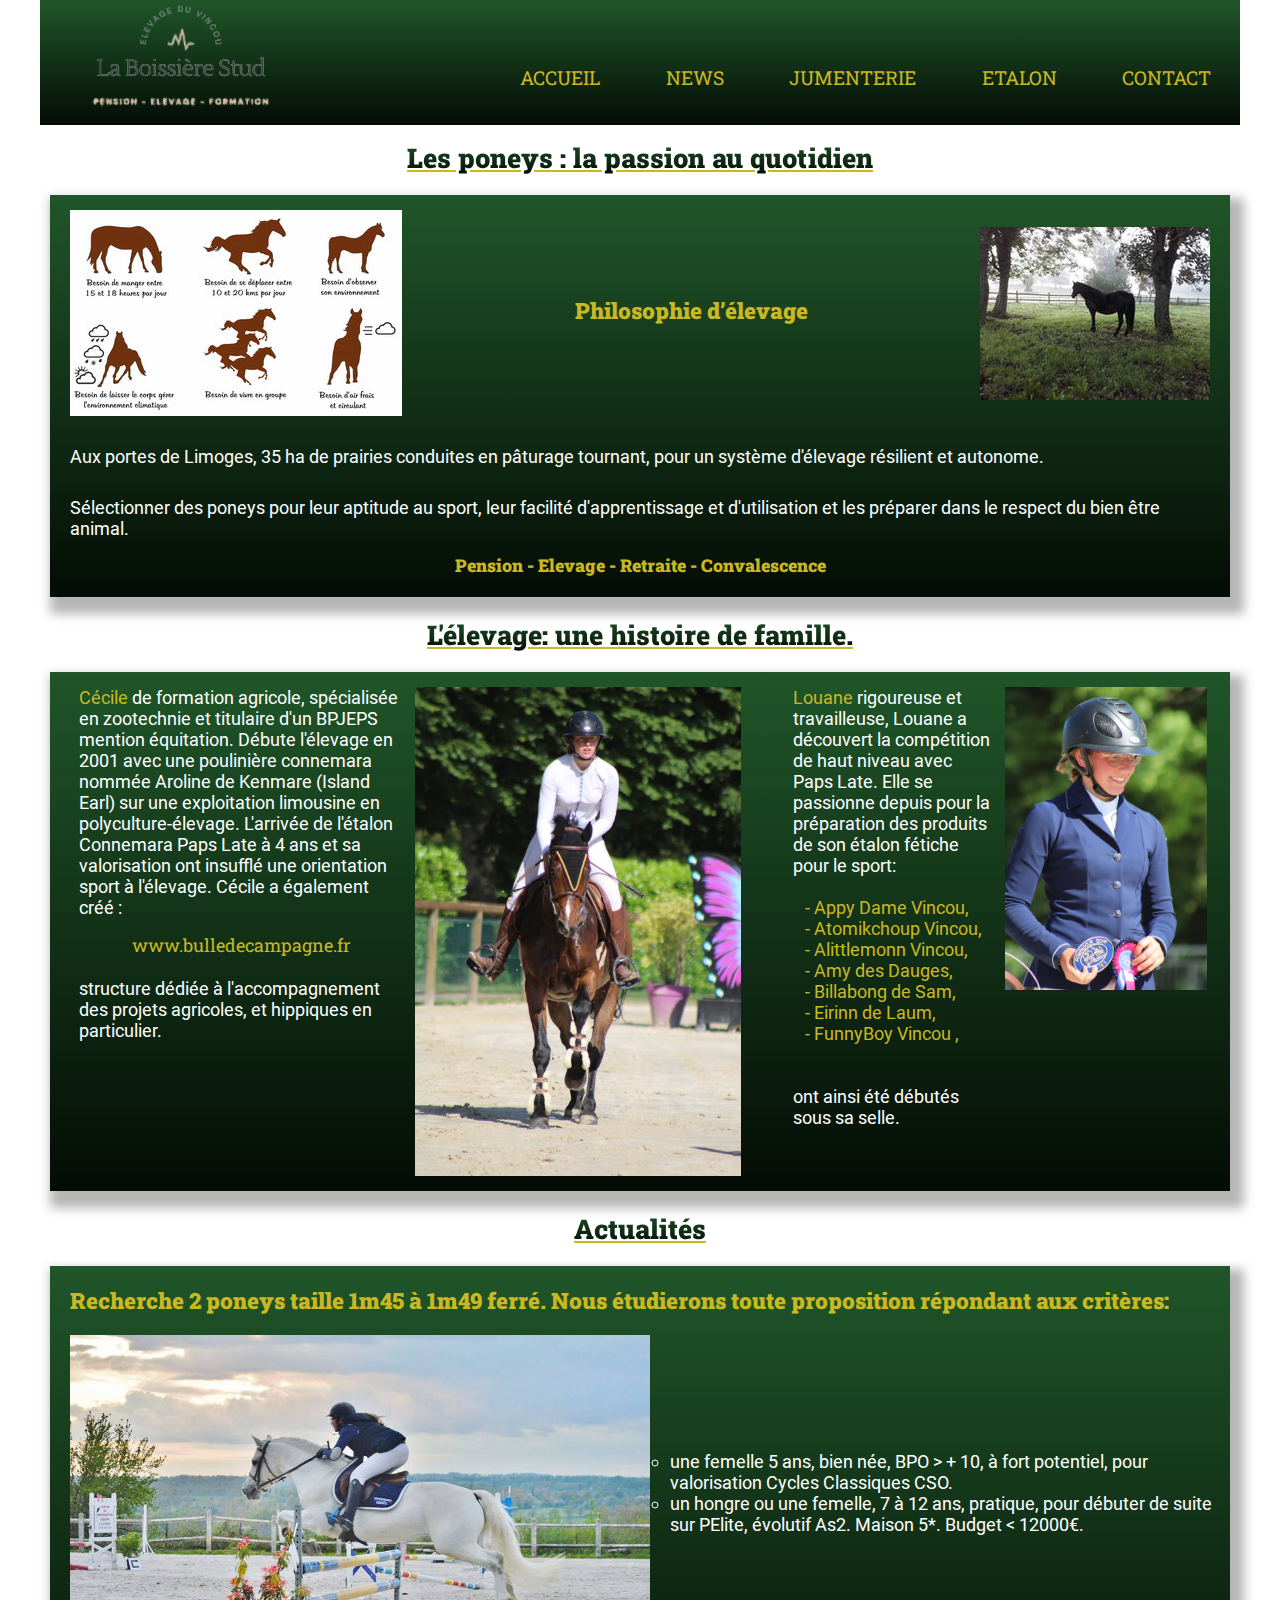
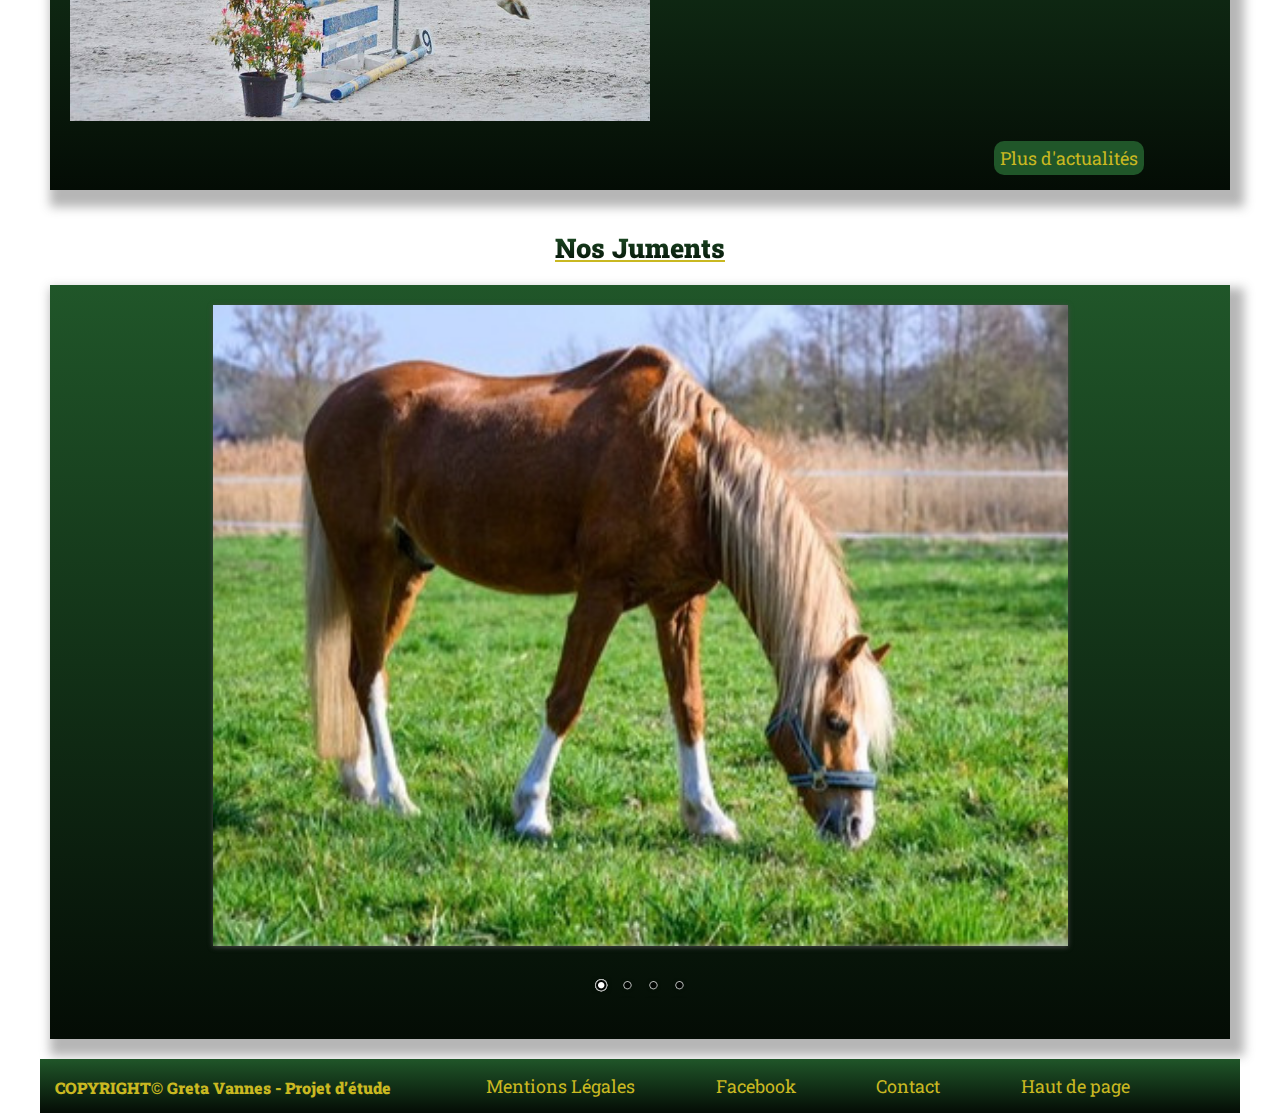
==== index.html @ 57d4425b "Creation" ====
<!DOCTYPE html>
<html lang="fr">

<head>
    <meta charset="UTF-8">
    <meta name="viewport" content="width=device-width, initial-scale=1.0">
    <title>La Boissiére Stud</title>
    <link rel="stylesheet" href="https://cdnjs.cloudflare.com/ajax/libs/font-awesome/6.4.2/css/all.min.css"
        integrity="sha512-z3gLpd7yknf1YoNbCzqRKc4qyor8gaKU1qmn+CShxbuBusANI9QpRohGBreCFkKxLhei6S9CQXFEbbKuqLg0DA=="
        crossorigin="anonymous" referrerpolicy="no-referrer" />
    <link rel="stylesheet" href="themes/default/default.css" type="text/css" media="screen" />
    <link rel="stylesheet" href="nivo-slider.css">
    <link rel="stylesheet" href="style.css">
</head>

<body>
    <header id="bandeau" class="container">
        <a href="index.html"><img id="logo" src="images/Logo_1-removebg-preview.png" alt="www.laboissierestud.com"></a>
        <nav id="menuPrincipal" role="navigation">
            <div id="burger">
                <i class="fa-solid fa-bars"></i>
            </div>
            <ul>
                <li><a href="index.html">Accueil</a></li>
                <li><a href="news.html">News</a></li>
                <li><a href="jumenterie.html">Jumenterie</a></li>
                <li><a href="etalon.html">Etalon</a></li>
                <li><a href="contact.html">Contact</a></li>
            </ul>
        </nav>
    </header>
    <main id="contenu" class="container">
        <h2 class="titres">Les poneys : la passion au quotidien </h2>
        <section id="philosophie">
            <figure class="picto">
                <div class="images">
                    <img class="premier" src="images/picto_chevaux.jpg" alt="www.laboissierestud.com">
                    <h3>Philosophie d’élevage</h3>
                    <img class="second" src="images/cheval_arbre.jpg" alt="www.laboissierestud.com">
                </div>
                <div class="texte">
                    <p>
                        Aux portes de Limoges, 35 ha de prairies
                        conduites en pâturage tournant,
                        pour un système d'élevage résilient
                        et autonome.
                    </p>
                    <p>
                        Sélectionner des poneys pour leur aptitude
                        au sport, leur facilité d'apprentissage et
                        d'utilisation et les
                        préparer dans le respect
                        du bien être animal.
                    </p>
                </div>
                <h4>Pension - Elevage - Retraite - Convalescence</h4>
            </figure>
        </section>
        <h2>L'élevage: une histoire de famille.</h2>
        <section id="famille">

            <figure class="cecile">
                <div class="texteCecile">
                    <p>
                        <span class="prenom">Cécile</span> de formation agricole, spécialisée
                        en zootechnie et titulaire d'un BPJEPS
                        mention équitation. Débute l'élevage en 2001
                        avec une poulinière connemara nommée
                        Aroline de Kenmare (Island Earl) sur une
                        exploitation limousine en polyculture-élevage.
                        L'arrivée de l'étalon Connemara Paps Late à 4 ans
                        et sa valorisation ont insufflé une orientation
                        sport à l'élevage. Cécile a également créé :<br>

                        <a href="www.bulledecampagne.fr">www.bulledecampagne.fr </a><br>

                        structure dédiée à l'accompagnement des projets
                        agricoles, et hippiques en particulier.
                    </p>
                </div>
                <img class="photoCecile" src="images/cécile.jpg" alt="www.laboissierestud.com">
            </figure>
            <figure class="louanne">
                <div class="texteLouanne">

                    <p>
                        <span class="prenom">Louane</span> rigoureuse et travailleuse, Louane a
                        découvert la compétition de haut niveau
                        avec Paps Late. Elle se passionne depuis pour
                        la préparation des produits de son étalon fétiche
                        pour le sport:<br>
                        <br>
                        <span class="listeLouanne">
                            - Appy Dame Vincou,<br>
                            - Atomikchoup Vincou,<br>
                            - Alittlemonn Vincou,<br>
                            - Amy des Dauges,<br>
                            - Billabong de Sam,<br>
                            - Eirinn de Laum,<br>
                            - FunnyBoy Vincou ,</span><br>
                        <br>
                        ont ainsi été débutés sous sa selle.
                    </p>
                </div>
                <img class="photoLouanne" src="images/louanne.jpg" alt="www.laboissierestud.com">
            </figure>
        </section>

        <h2>Actualités</h2>
        <section id="actu">
            <img class="photo1" src="images/saut_actu.jpg" alt="www.laboissierestud.com">
            <h3>Recherche 2 poneys taille 1m45 à 1m49 ferré. Nous étudierons toute proposition répondant aux critères:
            </h3>
            <div class="photoListe"><img class="photo2" src="images/saut_actu.jpg" alt="www.laboissierestud.com">
                <ul>
                    <li>une femelle 5 ans, bien née, BPO > + 10, à fort potentiel, pour valorisation Cycles Classiques
                        CSO.
                    </li>
                    <li>un hongre ou une femelle, 7 à 12 ans, pratique, pour débuter de suite sur PElite, évolutif As2.
                        Maison 5*. Budget < 12000€.</li>
                </ul>
            </div>
            <a href="news.html">Plus d'actualités</a>



        </section>
        <h2>Nos Juments</h2>


        <!-- Slider nivo slider  -->
        <div class="slider-wrapper theme-default">
            <div id="slider" class="nivoSlider container">
                <img src="images-slider/jument1.jpg" alt="" data-transition="fade" title="#htmlcaption1" />
                <img src="images-slider/jument2.jpg" alt="" data-transition="fade" title="#htmlcaption2" />
                <img class="photo3" src="images-slider/jument3.jpg" title="#htmlcaption3" data-transition="fade" />
                <img class="photo4" src="images-slider/jument4.jpg" alt="" title="#htmlcaption4"
                    data-transition="fade" />
            </div>
            <div id="htmlcaption1" class="nivo-html-caption">

                <h2></h2>
                <p></p>
            </div>
            <div id="htmlcaption2" class="nivo-html-caption">

                <h2></h2>

            </div>
            <div id="htmlcaption3" class="nivo-html-caption">

                <h2></h2>

            </div>
        </div>
    </main>

    <footer id="pied" class="container">
        <h3 class="copyright">COPYRIGHT&copy Greta Vannes - Projet d’étude</h3>
        <ul>
            <li> <a href="mentions.html">
                    Mentions&nbsp;Légales
                </a></li>
            <li> <a href="https://www.facebook.com/cecile.navelet/?locale=fr_FR" target="_blank">
                    Facebook
                </a></li>
            <li> <a href="contact.html">
                    Contact
                </a></li>
            <li> <a href="index.html">
                    Haut&nbsp;de&nbsp;page
                </a></li>
        </ul>
    </footer>
    <script type="text/javascript" src="scripts/jquery-1.9.0.min.js"></script>

    <script type="text/javascript" src="scripts/jquery.nivo.slider.js"></script>
    <script type="text/javascript">
        $(window).load(function () {
            $('#slider').nivoSlider();
        });
        $("#menuPrincipal #burger i").click(function () {
            $("#menuPrincipal ul").addClass("on").slideToggle(1500);
        })
    </script>
</body>

</html>
---- themes/default/default.css ----
/*
Skin Name: Nivo Slider Default Theme
Skin URI: http://nivo.dev7studios.com
Description: The default skin for the Nivo Slider.
Version: 1.3
Author: Gilbert Pellegrom
Author URI: http://dev7studios.com
Supports Thumbs: true
*/

.theme-default .nivoSlider {
	position:relative;
	background:#fff url(loading.gif) no-repeat 50% 50%;
    margin-bottom:10px;
    -webkit-box-shadow: 0px 1px 5px 0px #4a4a4a;
    -moz-box-shadow: 0px 1px 5px 0px #4a4a4a;
    box-shadow: 0px 1px 5px 0px #4a4a4a;
}
.theme-default .nivoSlider img {
	position:absolute;
	top:0px;
	left:0px;
	display:none;
}
.theme-default .nivoSlider a {
	border:0;
	display:block;
}

.theme-default .nivo-controlNav {
	text-align: center;
	padding: 20px 0;
}
.theme-default .nivo-controlNav a {
	display:inline-block;
	width:22px;
	height:22px;
	background:url(bullets.png) no-repeat;
	text-indent:-9999px;
	border:0;
	margin: 0 2px;
}
.theme-default .nivo-controlNav a.active {
	background-position:0 -22px;
}

.theme-default .nivo-directionNav a {
	display:block;
	width:30px;
	height:30px;
	background:url(arrows.png) no-repeat;
	text-indent:-9999px;
	border:0;
	opacity: 0;
	-webkit-transition: all 200ms ease-in-out;
    -moz-transition: all 200ms ease-in-out;
    -o-transition: all 200ms ease-in-out;
    transition: all 200ms ease-in-out;
}
.theme-default:hover .nivo-directionNav a { opacity: 1; }
.theme-default a.nivo-nextNav {
	background-position:-30px 0;
	right:15px;
}
.theme-default a.nivo-prevNav {
	left:15px;
}

.theme-default .nivo-caption {
    font-family: Helvetica, Arial, sans-serif;
}
.theme-default .nivo-caption a {
    color:#fff;
    border-bottom:1px dotted #fff;
}
.theme-default .nivo-caption a:hover {
    color:#fff;
}

.theme-default .nivo-controlNav.nivo-thumbs-enabled {
	width: 100%;
}
.theme-default .nivo-controlNav.nivo-thumbs-enabled a {
	width: auto;
	height: auto;
	background: none;
	margin-bottom: 5px;
}
.theme-default .nivo-controlNav.nivo-thumbs-enabled img {
	display: block;
	width: 120px;
	height: auto;
}
---- style.css ----
/* ===================== Config générale */
:root {
    --doré: #C9B821;
    --vert: #205629;
}



/* roboto-regular - latin */
@font-face {
    font-display: swap;
    /* Check https://developer.mozilla.org/en-US/docs/Web/CSS/@font-face/font-display for other options. */
    font-family: 'Roboto';
    font-style: normal;
    font-weight: 400;
    src: url('fonts/roboto-v30-latin-regular.woff2') format('woff2');
    /* Chrome 36+, Opera 23+, Firefox 39+, Safari 12+, iOS 10+ */
}

/* roboto-900 - latin */
@font-face {
    font-display: swap;
    /* Check https://developer.mozilla.org/en-US/docs/Web/CSS/@font-face/font-display for other options. */
    font-family: 'Roboto';
    font-style: normal;
    font-weight: 900;
    src: url('fonts/roboto-v30-latin-900.woff2') format('woff2');
    /* Chrome 36+, Opera 23+, Firefox 39+, Safari 12+, iOS 10+ */
}

/* roboto-slab-regular - latin */
@font-face {
    font-display: swap;
    /* Check https://developer.mozilla.org/en-US/docs/Web/CSS/@font-face/font-display for other options. */
    font-family: 'Roboto Slab';
    font-style: normal;
    font-weight: 400;
    src: url('fonts/roboto-slab-v34-latin-regular.woff2') format('woff2');
    /* Chrome 36+, Opera 23+, Firefox 39+, Safari 12+, iOS 10+ */
}

/* roboto-slab-900 - latin */
@font-face {
    font-display: swap;
    /* Check https://developer.mozilla.org/en-US/docs/Web/CSS/@font-face/font-display for other options. */
    font-family: 'Roboto Slab';
    font-style: normal;
    font-weight: 900;
    src: url('fonts/roboto-slab-v34-latin-900.woff2') format('woff2');
    /* Chrome 36+, Opera 23+, Firefox 39+, Safari 12+, iOS 10+ */
}

* {
    margin: 0;
    padding: 0;
}

ul {
    list-style-type: none;
}

h1,
h2 {
    font-family: 'Roboto Slab';
    display: inline-block;

    background: linear-gradient(to bottom, #205629, #040C05);
    background-clip: text;
    -webkit-background-clip: text;
    -webkit-text-fill-color: transparent;
}

h2 {
    display: flex;
    background-color: white;
    text-decoration: underline var(--doré);
    justify-content: center;
    text-align: center;
    margin-top: 15px;
    margin-bottom: 15px;

}

h3 {
    font-family: 'Roboto Slab';
    color: var(--doré);
    font-size: 1.4rem;

}

h4 {
    font-family: 'Roboto Slab';
    color: var(--doré);
    font-size: 1.1rem;
}

a {
    font-family: 'Roboto Slab';
    text-decoration: none;
    color: var(--doré);
}

a:hover {
    border-bottom: solid 1px var(--doré);
}

body {
    font-family: 'Roboto';
    font-size: 18px;
}

.container {
    max-width: 1200px;
    /* si ecran >= a 1200 pixels !*/
    width: 100%;
    margin: 0 auto;
}
#contenu #wip {
    width: 100%;
}

/* ============================== Fin config générale */

/* ============================== Header */
#bandeau {
    display: flex;
    justify-content: space-between;
    background: linear-gradient(to bottom, #205629, #040C05);
}

#bandeau img {
    padding-left: 40px;
}

#menuPrincipal ul {
    display: flex;
    justify-content: space-between;
    text-transform: uppercase;
    font-size: 1.2rem;
    padding-bottom: 5px;
    display: none;
}

#bandeau #menuPrincipal ul.on {
    flex-direction: column;
    justify-content: flex-start;
}

#menuPrincipal {
    width: 60%;
}

#menuPrincipal #burger {
    display: flex;
    font-size: 3rem;
    color: var(--doré);
    justify-content: flex-end;
    padding-right: 10px;
    padding-top: 10px;

}


@media screen and (min-width:768px) {


    #menuPrincipal #burger {
        display: none;
    }

    #menuPrincipal ul {
        display: flex;
        /* flex-direction: row; */
        padding-top: 9%;
        padding-right: 4%;
    }

    #menuPrincipal #burger {
        display: none;
    }

    #menuPrincipal ul li a:hover {
        border-bottom: solid 1px var(--doré);
    }
}

/* ======================= fin header */

/*======================== Philosophie*/

#philosophie {

    margin: 20px 10px;
    background: linear-gradient(to bottom, #205629, #040C05);
    box-shadow: 7px 10px 10px 7px rgba(73, 73, 73, 0.4);

}

#philosophie .images {
    display: flex;
    flex-direction: column;
    align-items: center;
    flex-wrap: wrap;
    padding-top: 15px;
}

#philosophie .picto img {
    padding-bottom: 15px;
}





#philosophie p {
    padding: 15px 20px;
    color: white;
}

#philosophie h3 {
    padding-bottom: 20px;
}

#philosophie h4 {
    display: flex;
    justify-content: center;
    align-items: center;
    padding-bottom: 20px;
}



@media screen and (min-width:768px) {


    #philosophie .images {
        flex-wrap: nowrap;
        flex-direction: row;
        justify-content: space-between;
        padding-left: 20px;
        padding-right: 20px;
    }

}

/*======================== fin de Philosophie*/

/*========================= Famille*/
#famille {
    display: flex;
    flex-wrap: wrap;
    margin: 20px 10px;
    background: linear-gradient(to bottom, #205629, #040C05);
    box-shadow: 7px 10px 10px 7px rgba(73, 73, 73, 0.4);
}

#famille .cecile,
#famille .louanne {
    display: flex;
    flex-wrap: wrap;
    justify-content: center;
    align-items: start;
    padding: 15px 20px;
    color: white;

}

#famille .cecile a {
    display: flex;
    justify-content: center;
    padding-top: 15px;

}




#famille .prenom {
    color: var(--doré);
}

#famille .cecile .photoCecile {
    width: 35%;
    height: auto;
}

#famille .louanne .photoLouanne {
    width: 35%;
    height: auto;
}



#famille .louanne .texteLouanne,
#famille .cecile .texteCecile {

    padding-bottom: 15px;
    padding-right: 10px;
}

#famille .louanne .listeLouanne {
    color: var(--doré);
    display: flex;
    justify-content: center;
}


@media screen and (min-width:768px) {


    #famille .cecile,
    #famille .louanne {
        justify-content: center;
        padding: 15px 20px;
        color: white;

    }

    /* #famille .cecile p,
    #famille .louanne p {
        width: 45%;
    }  */

    #famille .cecile .photoCecile {
        width: 45%;
    }

    #famille .louanne .photoLouanne {
        width: 45%;
    }
}

@media screen and (min-width:1050px) {
    #famille {
        flex-wrap: nowrap;
        justify-content: space-between;
    }

    #famille .cecile,
    #famille .louanne {
        flex-wrap: nowrap;
    }

    #famille .texteCecile,
    .texteLouanne {
        width: 48%;
    }

    #famille .cecile .photoCecile {
        width: 48%;
        height: auto;

    }

    #famille .louanne .photoLouanne {
        width: 48%;
        height: auto;

    }
}

/*======================== fin de famille*/


/* ======================= Actualités */

#actu {
    display: flex;
    justify-content: center;
    flex-wrap: wrap;
    background: linear-gradient(to bottom, #205629, #040C05);
    margin: 20px 10px;
    box-shadow: 7px 10px 10px 7px rgba(73, 73, 73, 0.4);

}

#actu .photo2 {
    display: none;
}

#actu h3 {
    padding: 20px 20px;
}

#actu img {
    width: 50%;
    /* padding-top: 20px; */
}

#actu ul {
    color: white;
    padding-left: 20px;
    padding-bottom: 20px;
    list-style-type: circle;

}

#actu .texteActu {
    color: white;
    margin: 20px 15px;

}

#actu a {
    background-color: var(--vert);
    border-radius: 10px;
    padding: 5px 5px;
    margin-bottom: 15px;
}


#actu iframe {
    margin-top: 15px;
}


@media screen and (min-width:768px) {
    #actu {
        flex-direction: column;
        flex-wrap: nowrap;
        justify-content: space-between;
        margin-bottom: 40px;

    }

    #actu .photoListe {
        display: flex;
        flex-direction: row;
        justify-content: space-between;
        padding-left: 20px;
        padding-bottom: 20px;
    }

    #actu .photoListe ul {
        padding-top: 10%;
    }

    #actu .photo1 {
        display: none;
    }

    #actu .photo2 {
        display: block;
    }


    #actu .texteActu {
        display: flex;
        justify-content: space-between;


    }

    #actu .texteActu img {
        width: 48%;
        height: auto;
    }

    #actu .texteActu2 {
        width: 48%;
        margin-top: 18px;
    }

    #actu a {
        margin-left: 80%;
        text-align: center;
        width: 140px;
        background-color: var(--vert);
        border-radius: 10px;
        padding: 5px 5px;
        margin-bottom: 15px;
    }
}

/* ======================= fin Actualités */

/*======================== Slider*/
.slider-wrapper {
    background: linear-gradient(to bottom, #205629, #040C05);
    padding: 20px 20px;
    margin: 20px 10px;
    ;
    box-shadow: 7px 10px 10px 7px rgba(73, 73, 73, 0.4);
}

.nivo-caption {
    background: transparent;
    color: black;
    width: 40%;
    padding: 20px 20px;
    opacity: 1;
    -moz-opacity: 1;
    filter: alpha(opacity=8);
}

@media screen and (min-width:768px) {
    #slider {
        width: 75%;
    }
}

/*====================================== fin Slider */

/*====================================== footer */
#pied {
    display: flex;
    background: linear-gradient(to bottom, #205629, #040C05);
}

#pied .copyright {
    margin-left: 15px;
    display: none;
}

#pied ul {
    columns: 2;
    padding: 15px 15px;

}

#pied ul li {
    margin-left: 50%;


}

#pied ul li a:hover {
    border-bottom: solid 1px var(--doré);
}


@media screen and (min-width:768px) {
    #pied .copyright {
        display: block;
        font-size: 1rem;
        padding-top: 1.5%;

    }

    #pied ul {
        display: flex;


        columns: 0;
    }

    #pied ul li {
        margin-left: 20%;
    }


}

/* ========================= fin footer ================ */
/* ========================= contact =================== */

#formulaire {
    background: linear-gradient(to bottom, #205629, #040C05);
    margin-bottom: 20px;
}
#formulaire p input:focus,
#formulaire p textarea:focus{
    outline: none;
}

#formulaire #form{
    
    display: flex;
    flex-direction: column;
    align-items: center;
    padding:20px 0;

}

#formulaire #form p{
    
    border-radius: 20px;
    padding : 8px 12px;
    margin: 10px 0;
}
#formulaire #form p select{
    border: none;
    background: none;
    width: 100%;
    color: var(--doré);
    font-weight: 600;
}
#formulaire #form p textarea {
    background: none;
    border: none;
    color: white;
}
#formulaire #form p:nth-of-type(1){
    color: var(--doré);
}
#formulaire #form p:nth-of-type(1) input{
    margin:0 7px;
}
#formulaire #form p:nth-of-type(5){
    border: solid 1px var(--doré);
}

#formulaire #form p:nth-of-type(1),
#formulaire #form p:nth-of-type(2),
#formulaire #form p:nth-of-type(3),
#formulaire #form p:nth-of-type(6){
    border: none;
}

#formulaire #form p:nth-of-type(2) input,
#formulaire #form p:nth-of-type(3) input,
#formulaire #form p:nth-of-type(6) input{
    border: 1px solid var(--doré);
    border-radius: 20px;
    padding : 8px 12px;
    margin: 10px 0;
}

#formulaire #form p:nth-of-type(6) input{
    background-color: var(--doré);
    
}

#formulaire #form p:nth-of-type(6) input:hover{
    background-color: var(--vert);
}
/* ==================== fin formulaire =============== */
/* ==================== carte =============== */
#carte {
    background: linear-gradient(to bottom, #205629, #040C05);
    margin-bottom: 20px;
    display: flex;
    justify-content: space-between;
}
#carte p .doré{
    font-family: 'Roboto Slab';
    font-size: 1.5rem;
    color: var(--doré);
}
#carte p {
    text-align: center;
    margin-top: 5%;
    color: white;
    width: 48%;
    
}
#carte iframe{
    width: 48%;
    margin: 15px 15px 15px 0;
}
/* ==================== fin carte =============== */

/* ==================== Mentions ================ */

#mentions{
    background: linear-gradient(to bottom, #205629, #040C05);
    color:white;
    padding: 15px;
    text-align: justify;
    margin-bottom: 20px;
}



#mentions h4{
    margin-top: 20px;
    margin-bottom: 10px;

}

    

#mentions p:nth-of-type(1){
    
    text-align: center;
}
#mentions .upper{
    text-transform: uppercase;
}
/* ==================== fin Mentions ================ */
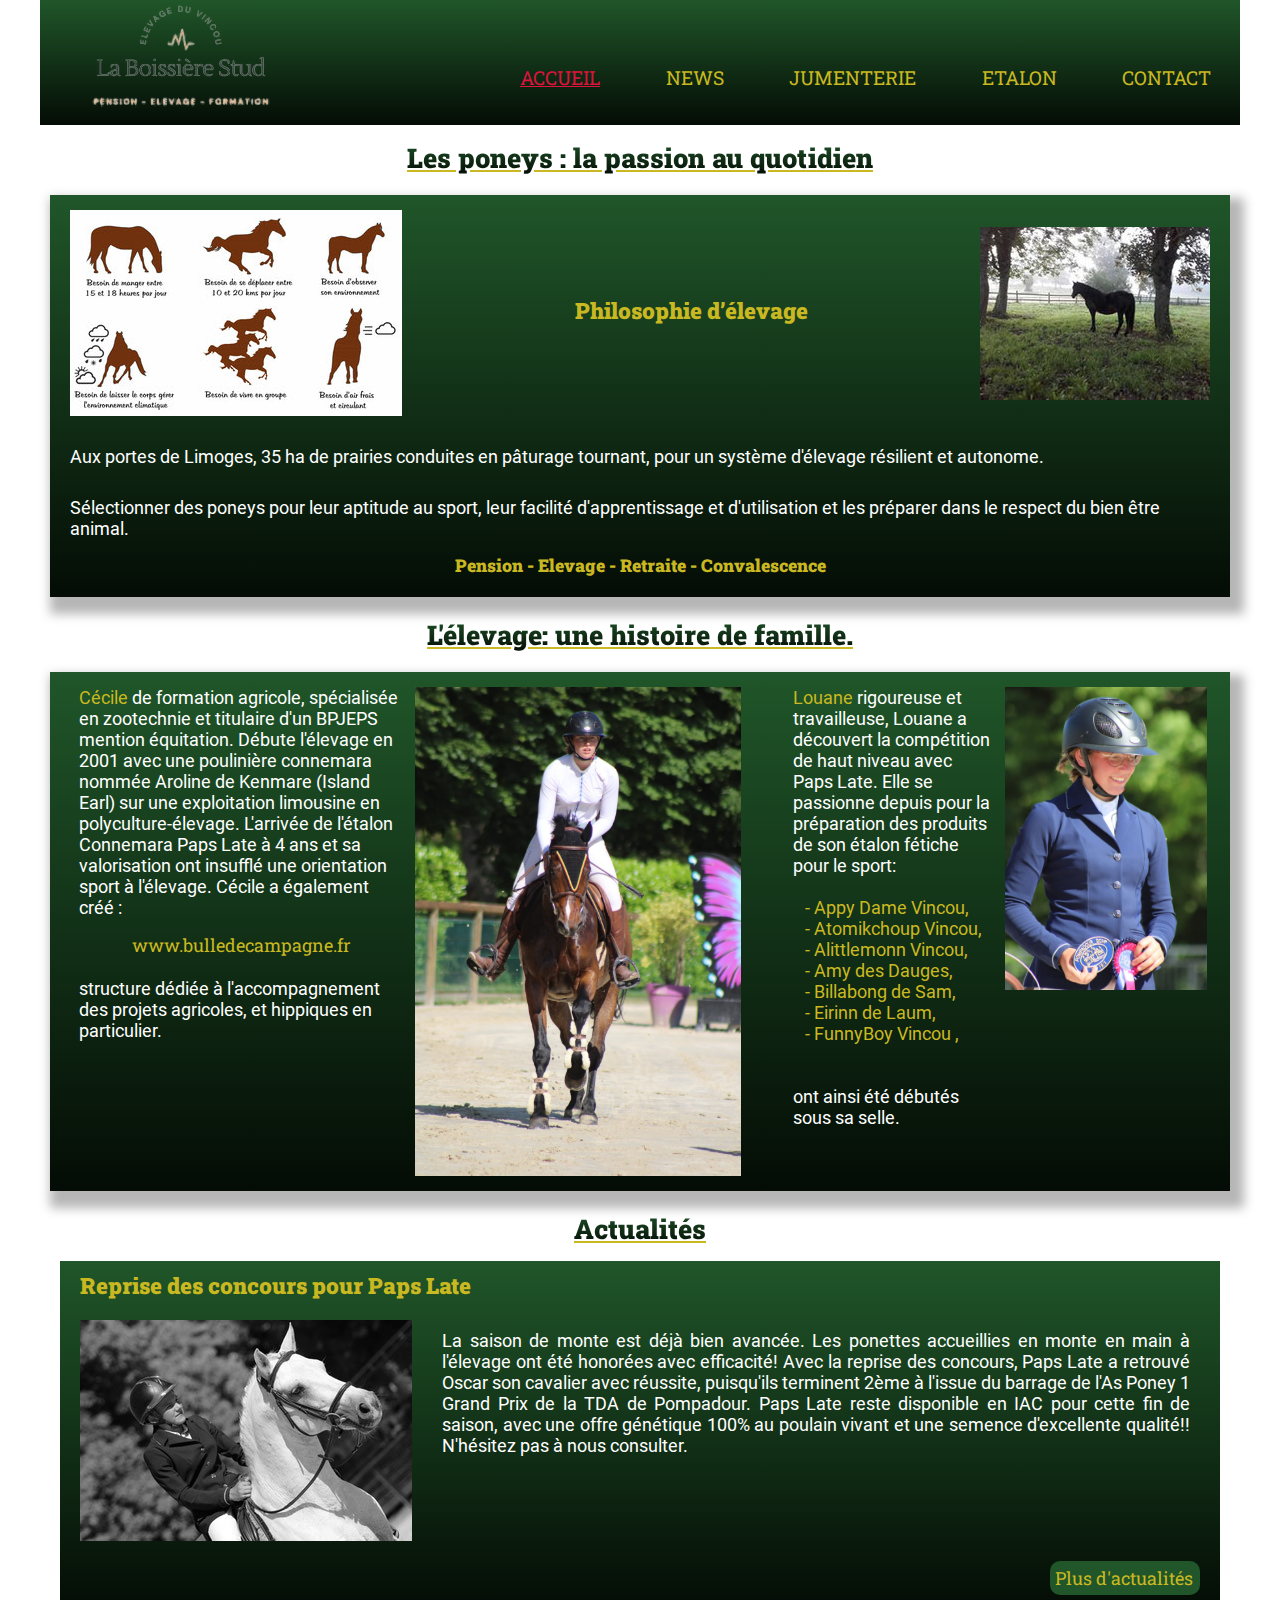
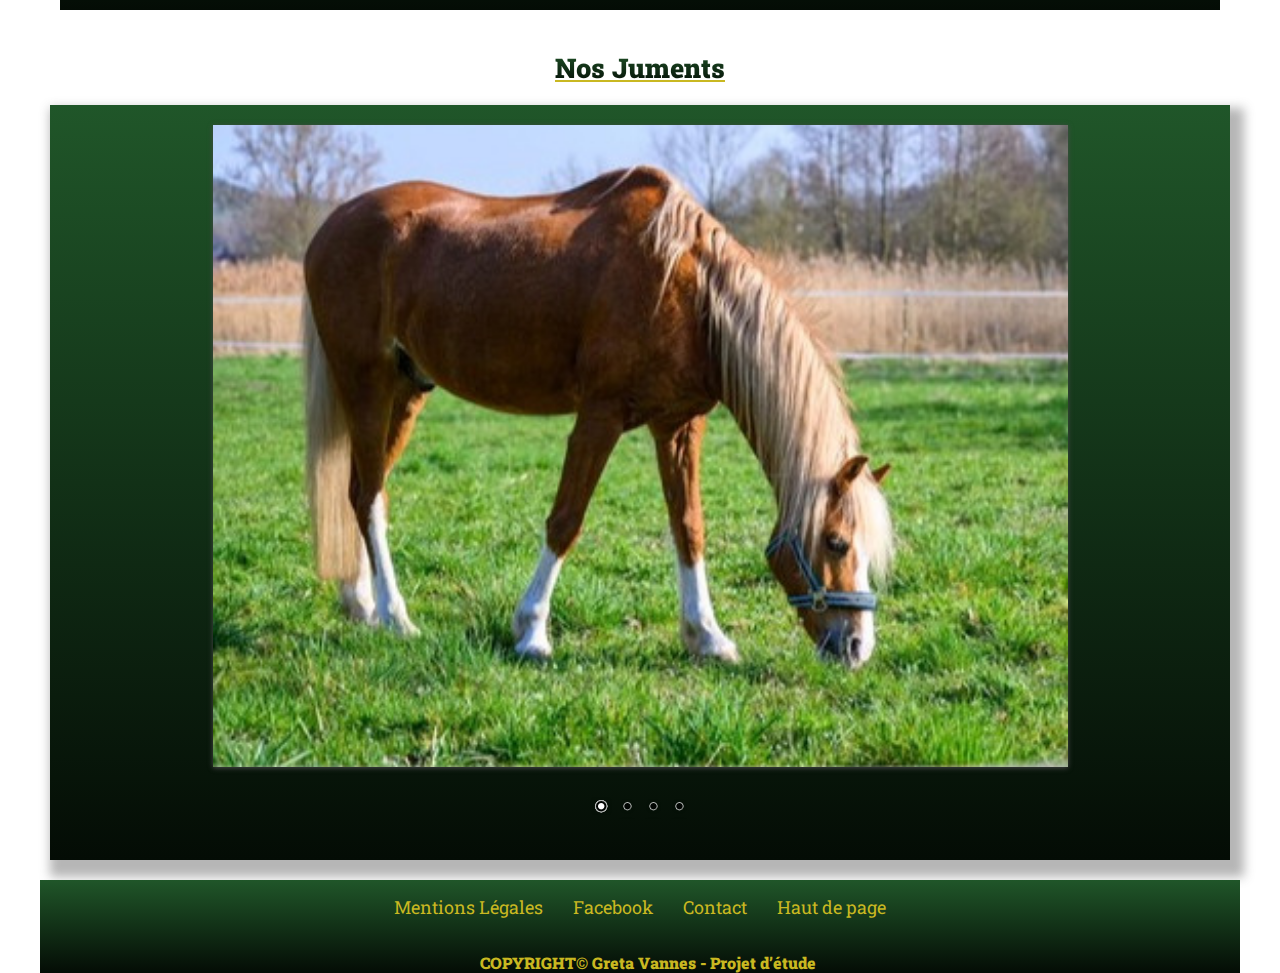
==== commit e60acf05: "quelquesMaj" ====
--- a/index.html
+++ b/index.html
@@ -10,6 +10,7 @@
         crossorigin="anonymous" referrerpolicy="no-referrer" />
     <link rel="stylesheet" href="themes/default/default.css" type="text/css" media="screen" />
     <link rel="stylesheet" href="nivo-slider.css">
+    <link rel="stylesheet" href="news.css">
     <link rel="stylesheet" href="style.css">
 </head>
 
@@ -21,15 +22,15 @@
                 <i class="fa-solid fa-bars"></i>
             </div>
             <ul>
-                <li><a href="index.html">Accueil</a></li>
-                <li><a href="news.html">News</a></li>
-                <li><a href="jumenterie.html">Jumenterie</a></li>
-                <li><a href="etalon.html">Etalon</a></li>
-                <li><a href="contact.html">Contact</a></li>
+                <li><a href="index.html" id="linkIndex">Accueil</a></li>
+                <li><a href="news.html" id="linkNews">News</a></li>
+                <li><a href="jumenterie.html" id="linkJumenterie">Jumenterie</a></li>
+                <li><a href="etalon.html" id="linkEtalon">Etalon</a></li>
+                <li><a href="contact.html" id="linkContact">Contact</a></li>
             </ul>
         </nav>
     </header>
-    <main id="contenu" class="container">
+    <main id="contenu" class="container mainIndex">
         <h2 class="titres">Les poneys : la passion au quotidien </h2>
         <section id="philosophie">
             <figure class="picto">
@@ -107,27 +108,23 @@
         </section>
 
         <h2>Actualités</h2>
-        <section id="actu">
-            <img class="photo1" src="images/saut_actu.jpg" alt="www.laboissierestud.com">
-            <h3>Recherche 2 poneys taille 1m45 à 1m49 ferré. Nous étudierons toute proposition répondant aux critères:
-            </h3>
-            <div class="photoListe"><img class="photo2" src="images/saut_actu.jpg" alt="www.laboissierestud.com">
-                <ul>
-                    <li>une femelle 5 ans, bien née, BPO > + 10, à fort potentiel, pour valorisation Cycles Classiques
-                        CSO.
-                    </li>
-                    <li>un hongre ou une femelle, 7 à 12 ans, pratique, pour débuter de suite sur PElite, évolutif As2.
-                        Maison 5*. Budget < 12000€.</li>
-                </ul>
-            </div>
-            <a href="news.html">Plus d'actualités</a>
 
+        <section id="mesArticles">
+            <article class="monArticle">
+                <h3>Reprise des concours pour Paps Late</h3>
+                <img src="images/actu_2.jpg" alt="www.laboissierestud.com">
+                <p>La saison de monte est déjà bien avancée. Les ponettes accueillies en monte en main à l'élevage ont
+                    été honorées avec efficacité!
+                    Avec la reprise des concours, Paps Late a retrouvé Oscar son cavalier avec réussite, puisqu'ils
+                    terminent 2ème à l'issue du barrage de l'As Poney 1 Grand Prix de la TDA de Pompadour.
+                    Paps Late reste disponible en IAC pour cette fin de saison, avec une offre génétique 100% au poulain
+                    vivant et une semence d'excellente qualité!!
+                    N'hésitez pas à nous consulter.</p>
+                <a href="news2.html">Plus d'actualités</a>
+            </article>
+        </section>
 
-
-        </section>
         <h2>Nos Juments</h2>
-
-
         <!-- Slider nivo slider  -->
         <div class="slider-wrapper theme-default">
             <div id="slider" class="nivoSlider container">
@@ -156,7 +153,7 @@
     </main>
 
     <footer id="pied" class="container">
-        <h3 class="copyright">COPYRIGHT&copy Greta Vannes - Projet d’étude</h3>
+
         <ul>
             <li> <a href="mentions.html">
                     Mentions&nbsp;Légales
@@ -168,13 +165,15 @@
                     Contact
                 </a></li>
             <li> <a href="index.html">
-                    Haut&nbsp;de&nbsp;page
+                    <i class="fa-solid fa-circle-up"></i> Haut&nbsp;de&nbsp;page <i class="fa-solid fa-circle-up"></i>
                 </a></li>
         </ul>
+        <h3 class="copyright">COPYRIGHT&copy Greta Vannes - Projet d’étude</h3>
     </footer>
     <script type="text/javascript" src="scripts/jquery-1.9.0.min.js"></script>
 
     <script type="text/javascript" src="scripts/jquery.nivo.slider.js"></script>
+    <script src="scripts/active.js"></script>
     <script type="text/javascript">
         $(window).load(function () {
             $('#slider').nivoSlider();
--- a/news.css
+++ b/news.css
@@ -0,0 +1,159 @@
+#mesArticles {
+    
+    padding-bottom: 10px;
+    margin-bottom: 20px;
+    
+}
+
+
+#mesArticles .monArticle {
+    background: linear-gradient(to bottom, #205629, #040C05);
+    display: grid;
+    grid-template-columns: auto-fill ;
+    grid-template-rows: repeat(3, auto-fill);
+    margin: 10px 0;
+    padding: 0 20px;
+    color: white;
+    gap: 20px;
+    
+}
+
+#mesArticles .monArticle a{
+    display: none;
+}
+
+
+#mesArticles .monArticle h3{
+    grid-area: 1/1/2/2;
+    padding-top: 10px;
+    text-align: center;
+}
+
+#mesArticles .monArticle img {
+    grid-area: 2/1/3/2;
+    width: 100%;
+    
+}
+#mesArticles .monArticle iframe {
+    grid-area: 2/1/3/2;
+    width: 100%;
+    
+}
+#mesArticles .monArticle p{
+    grid-area: 3/1/4/2;
+    padding: 10px;
+    
+    text-align: justify;
+}
+
+#mesArticles .monArticle p .dore{
+    color: #C9B821;
+    font-size: 1.2rem;
+    font-family: 'Roboto Slab';
+}
+
+#mesArticles .grandArticle{
+    background: linear-gradient(to bottom, #205629, #040C05);
+    display: grid;
+    grid-template-columns: auto-fill ;
+    grid-template-rows: repeat(3, auto-fill);
+    margin: 10px;
+    padding: 0 20px;
+    color: white;
+    gap: 20px;
+}
+#mesArticles .grandArticle h3{
+    grid-area: 1/1/2/2;
+    padding-top: 10px;
+    text-align: center;
+}
+#mesArticles .grandArticle img{
+    grid-area: 2/1/3/2;
+    width: 100%;
+}
+
+#mesArticles .grandArticle p{
+    grid-area: 3/1/4/2;
+    padding: 10px;    
+    text-align: justify;    
+}
+#mesArticles .grandArticle p:last-of-type{
+    display: none;
+    
+}
+
+
+
+@media screen and (min-width: 768px) {
+    #mesArticles .monArticle {
+        display: grid;
+        grid-template-columns:repeat(3, auto-fill)  ;
+        grid-template-rows: repeat(2, auto-fill);
+        margin: 10px 20px;
+        color: white;
+        gap: 20px;
+}
+
+#mesArticles .monArticle h3{
+    grid-area: 1/1/2/4;
+    padding-top: 10px;
+    text-align: start;
+}   
+
+#mesArticles .monArticle img {
+    grid-area: 2/1/3/2;
+    
+    
+}
+#mesArticles .monArticle iframe {
+    grid-area: 2/1/3/2;
+    
+    
+}
+#mesArticles .monArticle p{
+    grid-area: 2/2/4/4;
+    
+}
+#mesArticles .monArticle a{
+    display: block;
+    grid-area: 3/3/4/4;
+    width: 140px;
+    background-color: var(--vert);
+    border-radius: 10px;
+    padding: 5px 5px;
+    margin-bottom: 15px;
+}
+
+#mesArticles .grandArticle{
+    background: linear-gradient(to bottom, #205629, #040C05);
+    display: grid;
+    grid-template-columns:repeat(3, auto-fill) ;
+    grid-template-rows: repeat(3, auto-fill);
+    margin: 10px;
+    padding: 0 20px;
+    color: white;
+    gap: 20px;
+}
+#mesArticles .grandArticle h3{
+    grid-area: 1/1/2/4;
+    padding-top: 10px;
+    text-align: start;
+}
+#mesArticles .grandArticle img{
+    grid-area: 2/1/3/2;
+}
+
+#mesArticles .grandArticle p{
+    grid-area: 2/2/4/4;
+    
+    
+    
+}
+}
+@media screen and (min-width: 1050px){
+#mesArticles .grandArticle p:last-of-type{
+    display: block;
+    grid-area: 3/1/4/4
+    
+}
+}--- a/style.css
+++ b/style.css
@@ -115,8 +115,18 @@
     width: 100%;
     margin: 0 auto;
 }
+
 #contenu #wip {
     width: 100%;
+}
+
+.active {
+    color: crimson;
+    text-decoration: underline;
+    
+}
+.active:hover {
+    color: var(--doré);
 }
 
 /* ============================== Fin config générale */
@@ -361,125 +371,11 @@
 
 /*======================== fin de famille*/
 
-
-/* ======================= Actualités */
-
-#actu {
-    display: flex;
-    justify-content: center;
-    flex-wrap: wrap;
-    background: linear-gradient(to bottom, #205629, #040C05);
-    margin: 20px 10px;
-    box-shadow: 7px 10px 10px 7px rgba(73, 73, 73, 0.4);
-
-}
-
-#actu .photo2 {
-    display: none;
-}
-
-#actu h3 {
-    padding: 20px 20px;
-}
-
-#actu img {
-    width: 50%;
-    /* padding-top: 20px; */
-}
-
-#actu ul {
-    color: white;
-    padding-left: 20px;
-    padding-bottom: 20px;
-    list-style-type: circle;
-
-}
-
-#actu .texteActu {
-    color: white;
-    margin: 20px 15px;
-
-}
-
-#actu a {
-    background-color: var(--vert);
-    border-radius: 10px;
-    padding: 5px 5px;
-    margin-bottom: 15px;
-}
-
-
-#actu iframe {
-    margin-top: 15px;
-}
-
-
-@media screen and (min-width:768px) {
-    #actu {
-        flex-direction: column;
-        flex-wrap: nowrap;
-        justify-content: space-between;
-        margin-bottom: 40px;
-
-    }
-
-    #actu .photoListe {
-        display: flex;
-        flex-direction: row;
-        justify-content: space-between;
-        padding-left: 20px;
-        padding-bottom: 20px;
-    }
-
-    #actu .photoListe ul {
-        padding-top: 10%;
-    }
-
-    #actu .photo1 {
-        display: none;
-    }
-
-    #actu .photo2 {
-        display: block;
-    }
-
-
-    #actu .texteActu {
-        display: flex;
-        justify-content: space-between;
-
-
-    }
-
-    #actu .texteActu img {
-        width: 48%;
-        height: auto;
-    }
-
-    #actu .texteActu2 {
-        width: 48%;
-        margin-top: 18px;
-    }
-
-    #actu a {
-        margin-left: 80%;
-        text-align: center;
-        width: 140px;
-        background-color: var(--vert);
-        border-radius: 10px;
-        padding: 5px 5px;
-        margin-bottom: 15px;
-    }
-}
-
-/* ======================= fin Actualités */
-
 /*======================== Slider*/
 .slider-wrapper {
     background: linear-gradient(to bottom, #205629, #040C05);
     padding: 20px 20px;
     margin: 20px 10px;
-    ;
     box-shadow: 7px 10px 10px 7px rgba(73, 73, 73, 0.4);
 }
 
@@ -501,9 +397,12 @@
 
 /*====================================== fin Slider */
 
+
+
+
 /*====================================== footer */
 #pied {
-    display: flex;
+    
     background: linear-gradient(to bottom, #205629, #040C05);
 }
 
@@ -513,13 +412,14 @@
 }
 
 #pied ul {
+
     columns: 2;
     padding: 15px 15px;
 
 }
 
 #pied ul li {
-    margin-left: 50%;
+    margin: 0 15px;
 
 
 }
@@ -534,19 +434,17 @@
         display: block;
         font-size: 1rem;
         padding-top: 1.5%;
+        text-align: center;
 
     }
 
     #pied ul {
         display: flex;
-
-
-        columns: 0;
-    }
-
-    #pied ul li {
-        margin-left: 20%;
-    }
+        justify-content: center;
+        margin: 0 15px;
+    }
+
+    #pied ul li {}
 
 
 }
@@ -558,72 +456,82 @@
     background: linear-gradient(to bottom, #205629, #040C05);
     margin-bottom: 20px;
 }
+
 #formulaire p input:focus,
-#formulaire p textarea:focus{
+#formulaire p textarea:focus {
     outline: none;
 }
 
-#formulaire #form{
-    
+#formulaire #form {
+
     display: flex;
     flex-direction: column;
     align-items: center;
-    padding:20px 0;
-
-}
-
-#formulaire #form p{
-    
+    padding: 20px 0;
+    width: 100%;
+
+
+}
+
+#formulaire #form p {
+
     border-radius: 20px;
-    padding : 8px 12px;
+    padding: 8px 12px;
     margin: 10px 0;
 }
-#formulaire #form p select{
+
+#formulaire #form p select {
     border: none;
     background: none;
     width: 100%;
     color: var(--doré);
     font-weight: 600;
 }
+
 #formulaire #form p textarea {
     background: none;
     border: none;
     color: white;
-}
-#formulaire #form p:nth-of-type(1){
-    color: var(--doré);
-}
-#formulaire #form p:nth-of-type(1) input{
-    margin:0 7px;
-}
-#formulaire #form p:nth-of-type(5){
+
+}
+
+#formulaire #form p:nth-of-type(1) {
+    color: var(--doré);
+}
+
+#formulaire #form p:nth-of-type(1) input {
+    margin: 0 7px;
+}
+
+#formulaire #form p:nth-of-type(5) {
     border: solid 1px var(--doré);
 }
 
 #formulaire #form p:nth-of-type(1),
 #formulaire #form p:nth-of-type(2),
 #formulaire #form p:nth-of-type(3),
-#formulaire #form p:nth-of-type(6){
+#formulaire #form p:nth-of-type(6) {
     border: none;
 }
 
 #formulaire #form p:nth-of-type(2) input,
 #formulaire #form p:nth-of-type(3) input,
-#formulaire #form p:nth-of-type(6) input{
+#formulaire #form p:nth-of-type(6) input {
     border: 1px solid var(--doré);
     border-radius: 20px;
-    padding : 8px 12px;
+    padding: 8px 12px;
     margin: 10px 0;
 }
 
-#formulaire #form p:nth-of-type(6) input{
+#formulaire #form p:nth-of-type(6) input {
     background-color: var(--doré);
-    
-}
-
-#formulaire #form p:nth-of-type(6) input:hover{
+
+}
+
+#formulaire #form p:nth-of-type(6) input:hover {
     background-color: var(--vert);
 }
+
 /* ==================== fin formulaire =============== */
 /* ==================== carte =============== */
 #carte {
@@ -632,29 +540,33 @@
     display: flex;
     justify-content: space-between;
 }
-#carte p .doré{
+
+#carte p .doré {
     font-family: 'Roboto Slab';
     font-size: 1.5rem;
     color: var(--doré);
 }
+
 #carte p {
     text-align: center;
     margin-top: 5%;
     color: white;
     width: 48%;
-    
-}
-#carte iframe{
+
+}
+
+#carte iframe {
     width: 48%;
     margin: 15px 15px 15px 0;
 }
+
 /* ==================== fin carte =============== */
 
 /* ==================== Mentions ================ */
 
-#mentions{
-    background: linear-gradient(to bottom, #205629, #040C05);
-    color:white;
+#mentions {
+    background: linear-gradient(to bottom, #205629, #040C05);
+    color: white;
     padding: 15px;
     text-align: justify;
     margin-bottom: 20px;
@@ -662,19 +574,21 @@
 
 
 
-#mentions h4{
+#mentions h4 {
     margin-top: 20px;
     margin-bottom: 10px;
 
 }
 
-    
-
-#mentions p:nth-of-type(1){
-    
+
+
+#mentions p:nth-of-type(1) {
+
     text-align: center;
 }
-#mentions .upper{
+
+#mentions .upper {
     text-transform: uppercase;
 }
+
 /* ==================== fin Mentions ================ */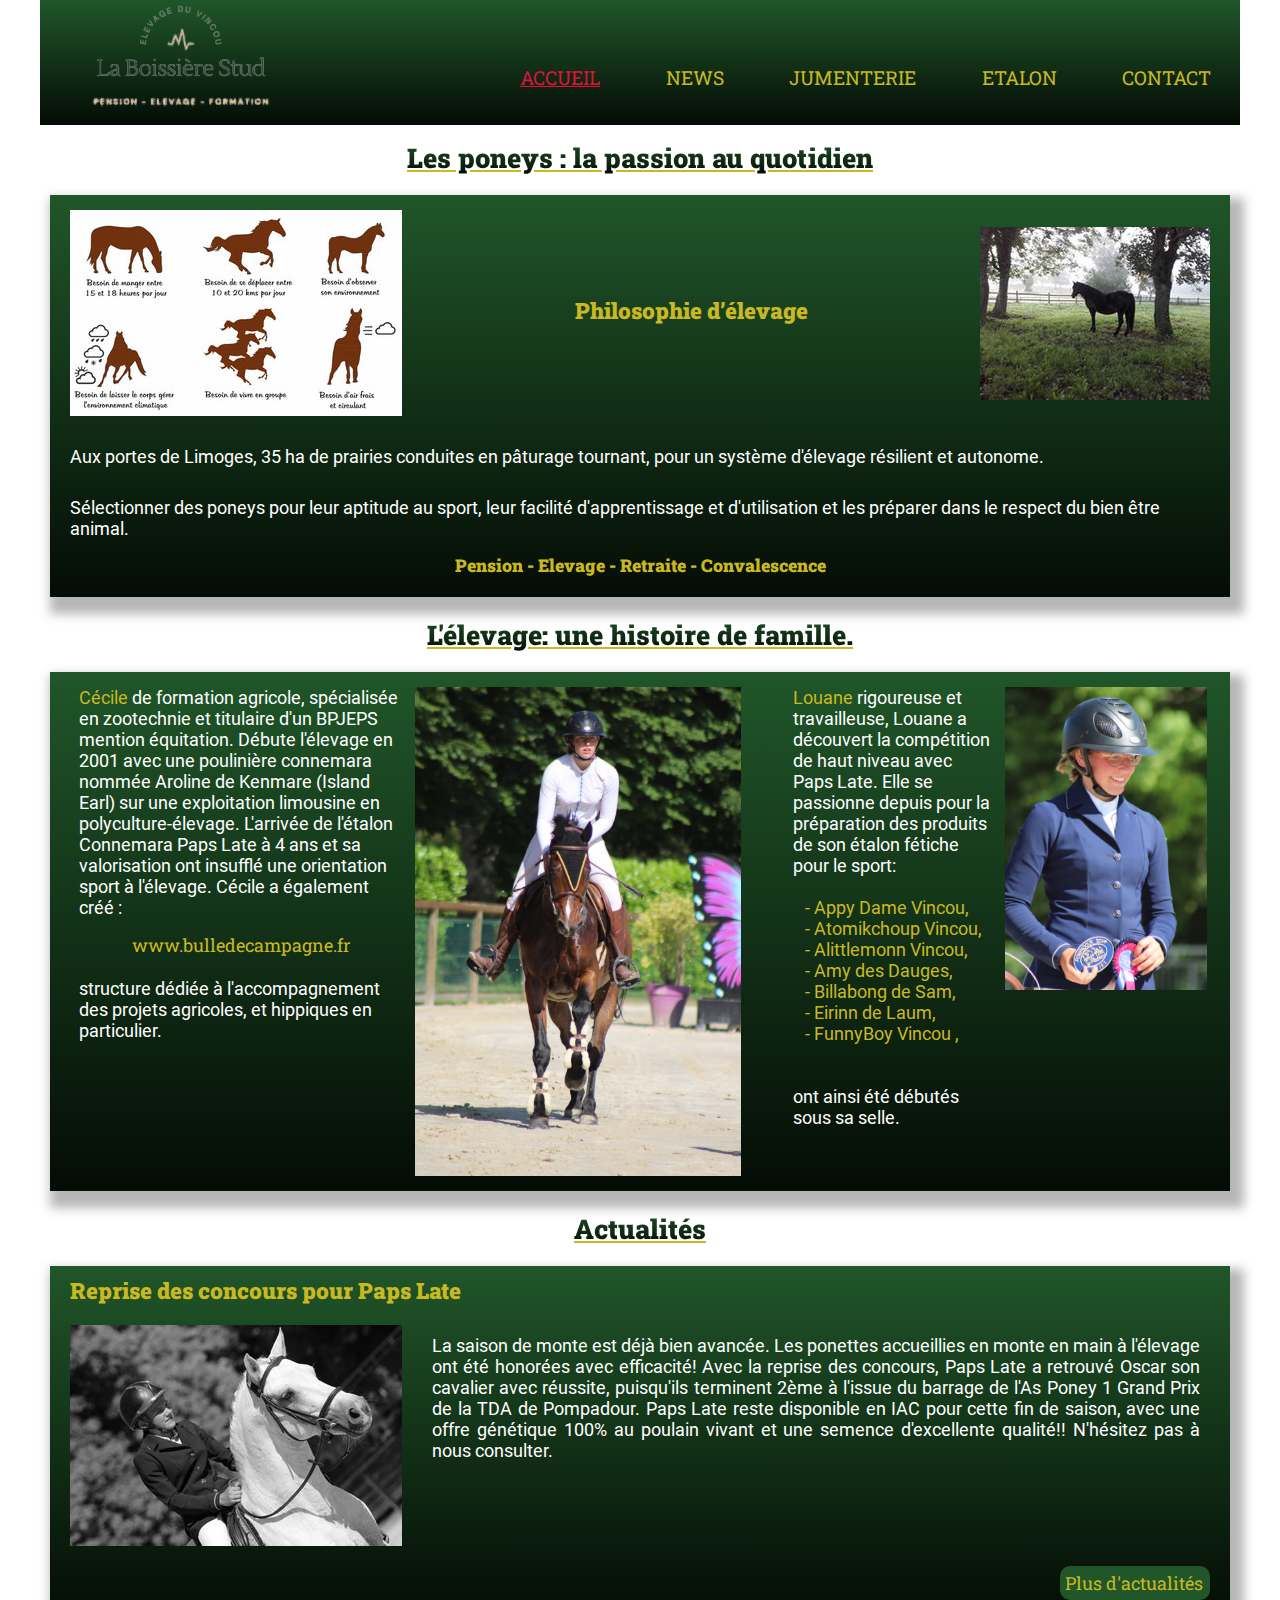
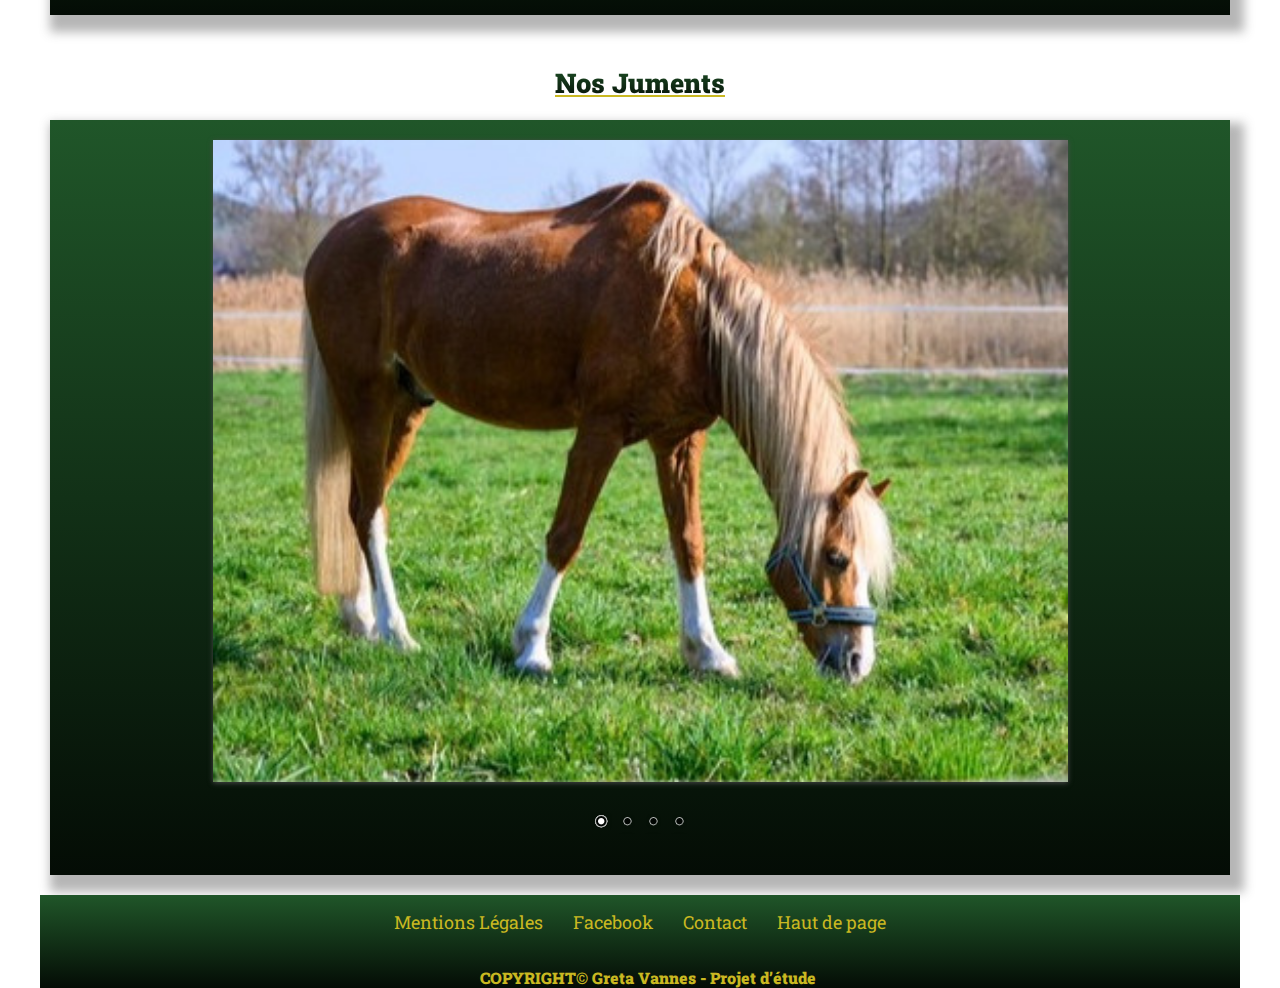
==== commit e603b7d8: "margeNewsIndex" ====
--- a/index.html
+++ b/index.html
@@ -120,7 +120,7 @@
                     Paps Late reste disponible en IAC pour cette fin de saison, avec une offre génétique 100% au poulain
                     vivant et une semence d'excellente qualité!!
                     N'hésitez pas à nous consulter.</p>
-                <a href="news2.html">Plus d'actualités</a>
+                <a href="news.html">Plus d'actualités</a>
             </article>
         </section>
 
--- a/news.css
+++ b/news.css
@@ -11,10 +11,11 @@
     display: grid;
     grid-template-columns: auto-fill ;
     grid-template-rows: repeat(3, auto-fill);
-    margin: 10px 0;
+    margin: 20px 10px;
     padding: 0 20px;
     color: white;
     gap: 20px;
+    box-shadow: 7px 10px 10px 7px rgba(73, 73, 73, 0.4);
     
 }
 
@@ -57,10 +58,11 @@
     display: grid;
     grid-template-columns: auto-fill ;
     grid-template-rows: repeat(3, auto-fill);
-    margin: 10px;
+    margin: 20px 10px;
     padding: 0 20px;
     color: white;
     gap: 20px;
+    box-shadow: 7px 10px 10px 7px rgba(73, 73, 73, 0.4);
 }
 #mesArticles .grandArticle h3{
     grid-area: 1/1/2/2;
@@ -89,9 +91,10 @@
         display: grid;
         grid-template-columns:repeat(3, auto-fill)  ;
         grid-template-rows: repeat(2, auto-fill);
-        margin: 10px 20px;
+        margin: 20px 10px;
         color: white;
         gap: 20px;
+
 }
 
 #mesArticles .monArticle h3{
@@ -129,7 +132,7 @@
     display: grid;
     grid-template-columns:repeat(3, auto-fill) ;
     grid-template-rows: repeat(3, auto-fill);
-    margin: 10px;
+    margin : 20px 10px;
     padding: 0 20px;
     color: white;
     gap: 20px;
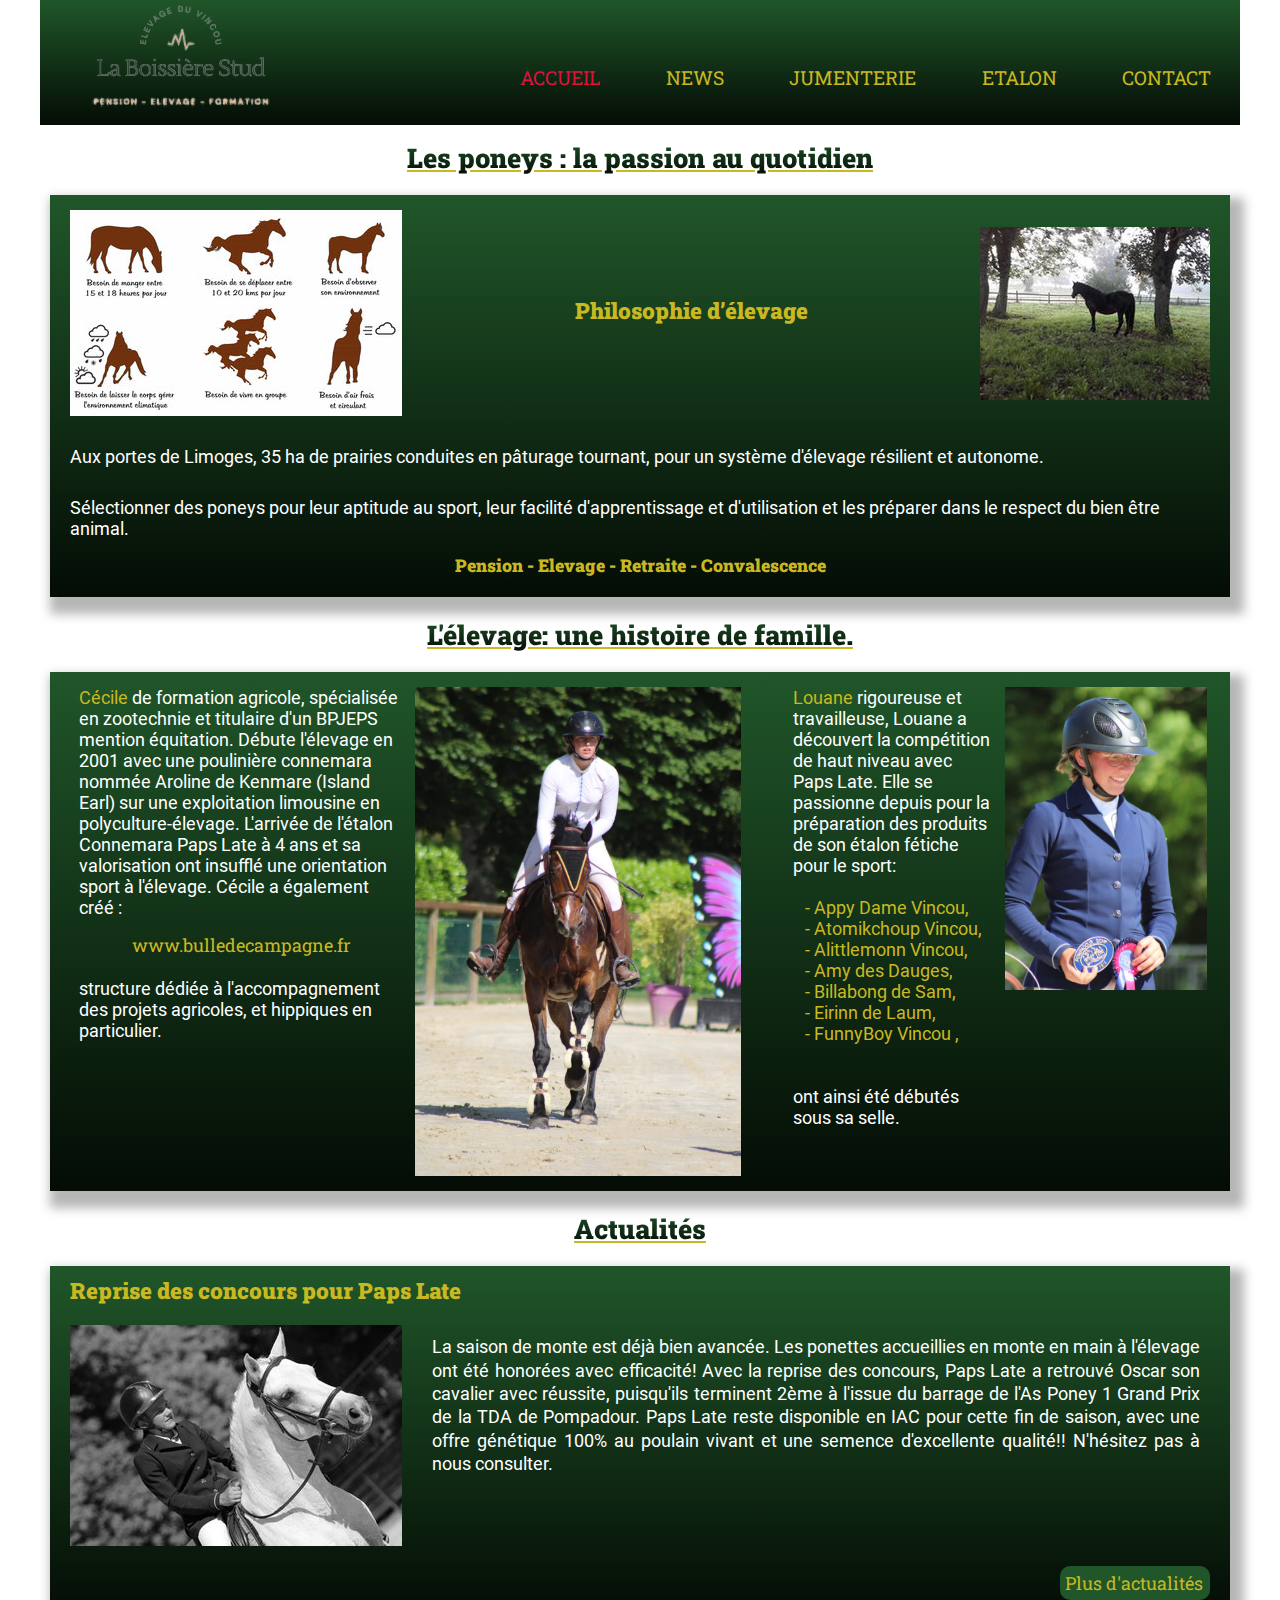
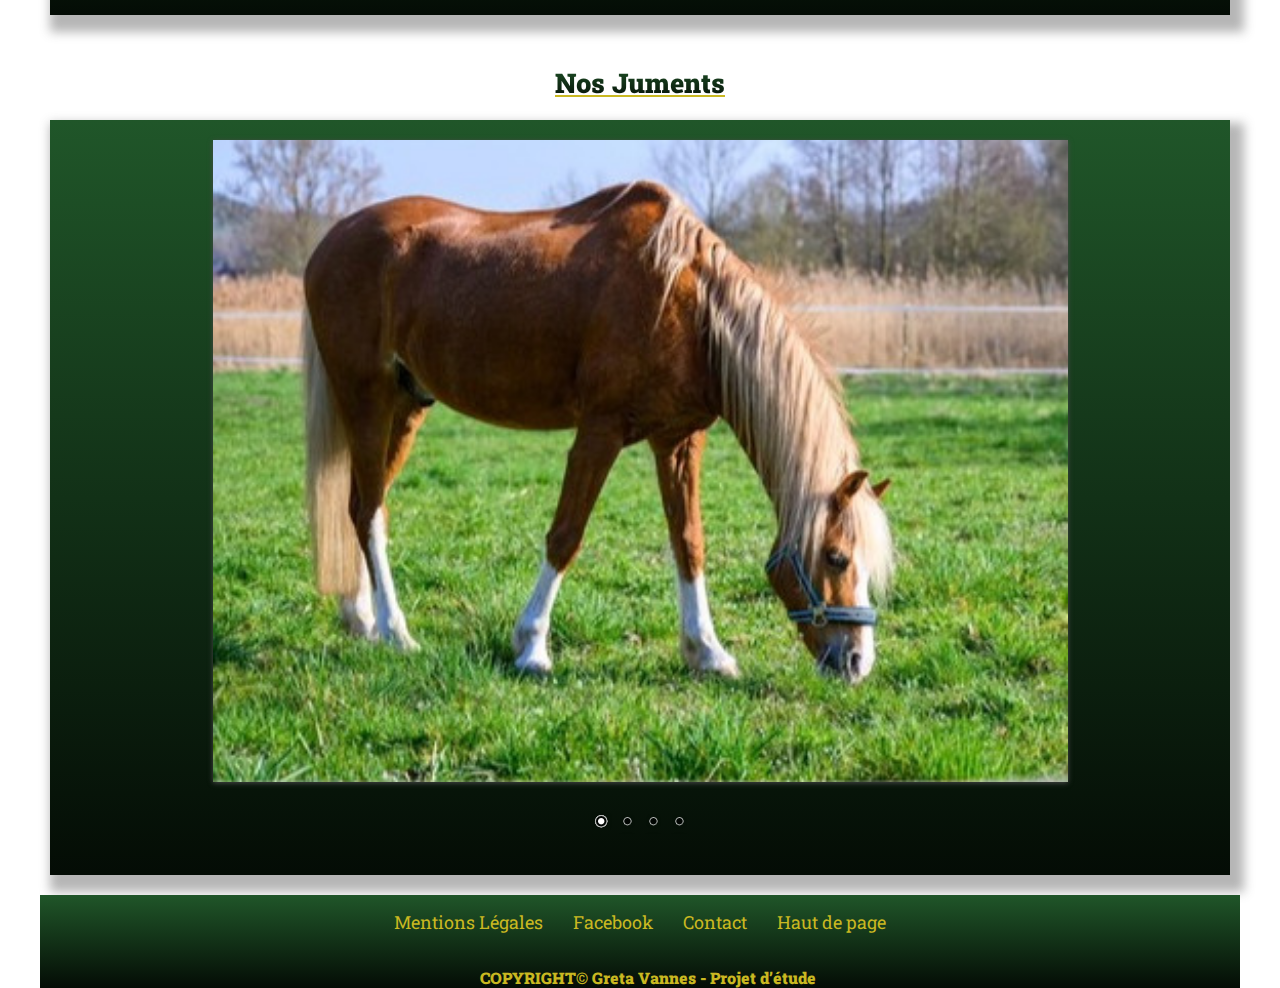
==== commit 1ff623d6: "jumenterieAdd&Finish" ====
--- a/index.html
+++ b/index.html
@@ -128,11 +128,11 @@
         <!-- Slider nivo slider  -->
         <div class="slider-wrapper theme-default">
             <div id="slider" class="nivoSlider container">
-                <img src="images-slider/jument1.jpg" alt="" data-transition="fade" title="#htmlcaption1" />
-                <img src="images-slider/jument2.jpg" alt="" data-transition="fade" title="#htmlcaption2" />
-                <img class="photo3" src="images-slider/jument3.jpg" title="#htmlcaption3" data-transition="fade" />
-                <img class="photo4" src="images-slider/jument4.jpg" alt="" title="#htmlcaption4"
-                    data-transition="fade" />
+                <a href="jumenterie.html"><img src="images-slider/jument1.jpg" alt="" data-transition="fade" title="#htmlcaption1" /></a>
+                <a href="jumenterie.html"><img src="images-slider/jument2.jpg" alt="" data-transition="fade" title="#htmlcaption2" /></a>
+                <a href="jumenterie.html"> <img class="photo3" src="images-slider/jument3.jpg" title="#htmlcaption3" data-transition="fade" /></a>
+                <a href="jumenterie.html"><img class="photo4" src="images-slider/jument4.jpg" alt="" title="#htmlcaption4"
+                    data-transition="fade" /></a>
             </div>
             <div id="htmlcaption1" class="nivo-html-caption">
 
--- a/news.css
+++ b/news.css
@@ -9,8 +9,8 @@
 #mesArticles .monArticle {
     background: linear-gradient(to bottom, #205629, #040C05);
     display: grid;
-    grid-template-columns: auto-fill ;
-    grid-template-rows: repeat(3, auto-fill);
+    grid-template-columns: auto ;
+    grid-template-rows: repeat(3, auto);
     margin: 20px 10px;
     padding: 0 20px;
     color: white;
@@ -43,7 +43,7 @@
 #mesArticles .monArticle p{
     grid-area: 3/1/4/2;
     padding: 10px;
-    
+    line-height: 1.3;
     text-align: justify;
 }
 
@@ -56,8 +56,9 @@
 #mesArticles .grandArticle{
     background: linear-gradient(to bottom, #205629, #040C05);
     display: grid;
-    grid-template-columns: auto-fill ;
-    grid-template-rows: repeat(3, auto-fill);
+    grid-template-columns: auto ;
+    grid-template-rows: repeat(3, auto);
+    
     margin: 20px 10px;
     padding: 0 20px;
     color: white;
@@ -71,13 +72,16 @@
 }
 #mesArticles .grandArticle img{
     grid-area: 2/1/3/2;
+    min-height: 250px;
     width: 100%;
 }
 
 #mesArticles .grandArticle p{
     grid-area: 3/1/4/2;
-    padding: 10px;    
-    text-align: justify;    
+    padding: 0px 10px ;    
+    text-align: justify;
+    line-height: 1.3; 
+    margin-bottom: 20px;   
 }
 #mesArticles .grandArticle p:last-of-type{
     display: none;
@@ -130,8 +134,8 @@
 #mesArticles .grandArticle{
     background: linear-gradient(to bottom, #205629, #040C05);
     display: grid;
-    grid-template-columns:repeat(3, auto-fill) ;
-    grid-template-rows: repeat(3, auto-fill);
+    grid-template-columns:repeat(3, auto) ;
+    grid-template-rows: repeat(3, auto);
     margin : 20px 10px;
     padding: 0 20px;
     color: white;
--- a/style.css
+++ b/style.css
@@ -122,7 +122,8 @@
 
 .active {
     color: crimson;
-    text-decoration: underline;
+    /* text-decoration: underline; */
+    
     
 }
 .active:hover {
@@ -384,9 +385,7 @@
     color: black;
     width: 40%;
     padding: 20px 20px;
-    opacity: 1;
-    -moz-opacity: 1;
-    filter: alpha(opacity=8);
+    
 }
 
 @media screen and (min-width:768px) {
@@ -539,6 +538,7 @@
     margin-bottom: 20px;
     display: flex;
     justify-content: space-between;
+    min-height: 250px;
 }
 
 #carte p .doré {
@@ -549,7 +549,7 @@
 
 #carte p {
     text-align: center;
-    margin-top: 5%;
+    margin-top: 6%;
     color: white;
     width: 48%;
 
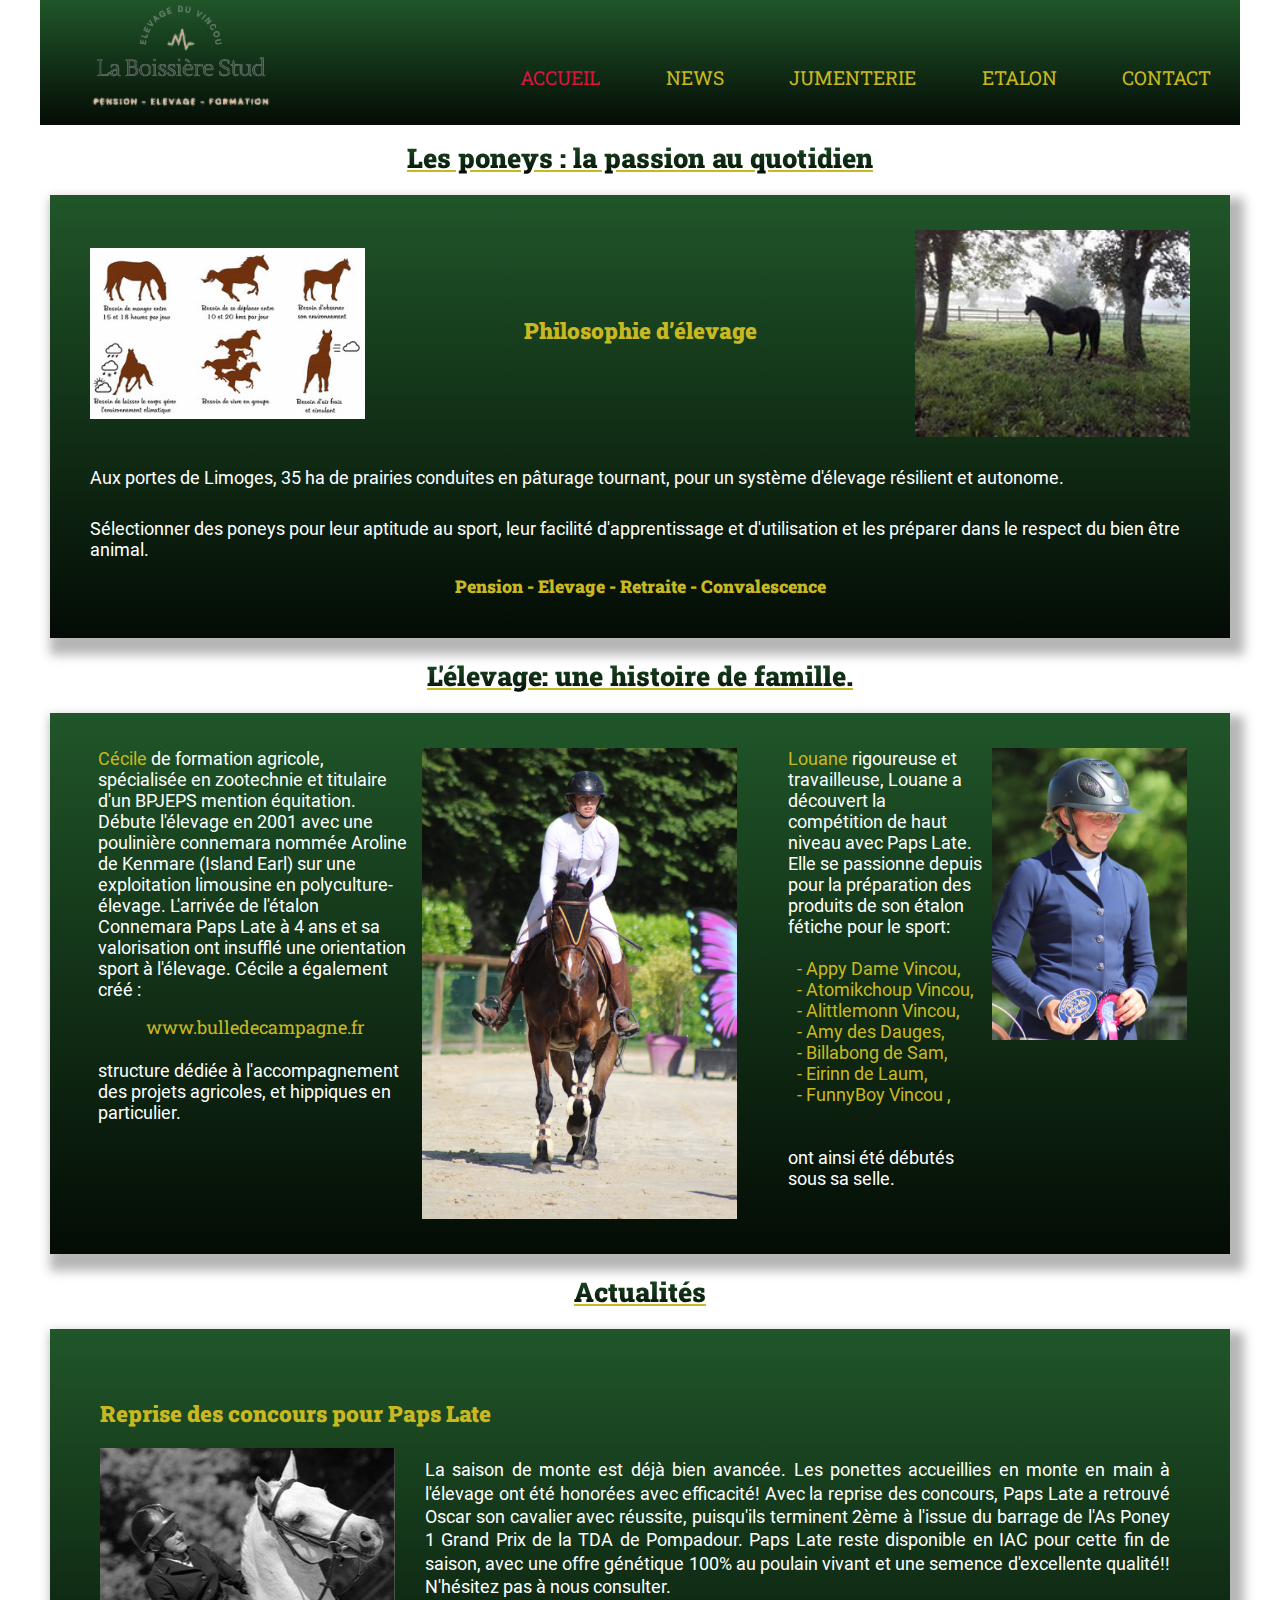
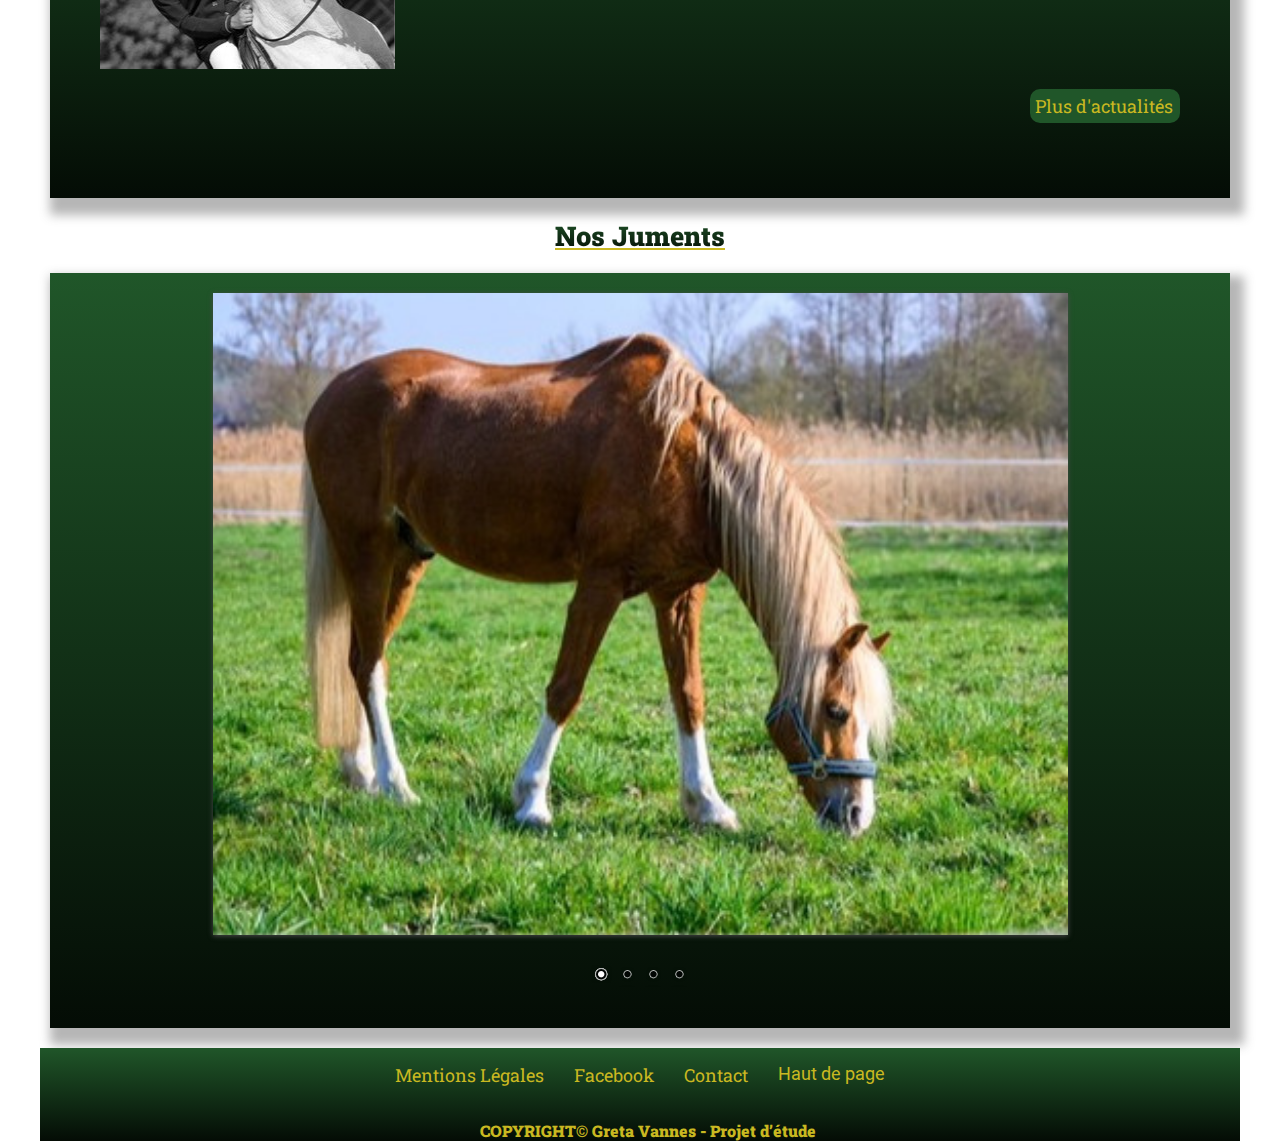
==== commit 292f4877: "plsModifs" ====
--- a/index.html
+++ b/index.html
@@ -4,13 +4,12 @@
 <head>
     <meta charset="UTF-8">
     <meta name="viewport" content="width=device-width, initial-scale=1.0">
-    <title>La Boissiére Stud</title>
+    <title>La Boissière Stud - Accueil</title>
     <link rel="stylesheet" href="https://cdnjs.cloudflare.com/ajax/libs/font-awesome/6.4.2/css/all.min.css"
         integrity="sha512-z3gLpd7yknf1YoNbCzqRKc4qyor8gaKU1qmn+CShxbuBusANI9QpRohGBreCFkKxLhei6S9CQXFEbbKuqLg0DA=="
         crossorigin="anonymous" referrerpolicy="no-referrer" />
     <link rel="stylesheet" href="themes/default/default.css" type="text/css" media="screen" />
     <link rel="stylesheet" href="nivo-slider.css">
-    <link rel="stylesheet" href="news.css">
     <link rel="stylesheet" href="style.css">
 </head>
 
@@ -128,11 +127,14 @@
         <!-- Slider nivo slider  -->
         <div class="slider-wrapper theme-default">
             <div id="slider" class="nivoSlider container">
-                <a href="jumenterie.html"><img src="images-slider/jument1.jpg" alt="" data-transition="fade" title="#htmlcaption1" /></a>
-                <a href="jumenterie.html"><img src="images-slider/jument2.jpg" alt="" data-transition="fade" title="#htmlcaption2" /></a>
-                <a href="jumenterie.html"> <img class="photo3" src="images-slider/jument3.jpg" title="#htmlcaption3" data-transition="fade" /></a>
-                <a href="jumenterie.html"><img class="photo4" src="images-slider/jument4.jpg" alt="" title="#htmlcaption4"
-                    data-transition="fade" /></a>
+                <a href="jumenterie.html"><img src="images-slider/jument1.jpg" alt="" data-transition="fade"
+                        title="#htmlcaption1" /></a>
+                <a href="jumenterie.html"><img src="images-slider/jument2.jpg" alt="" data-transition="fade"
+                        title="#htmlcaption2" /></a>
+                <a href="jumenterie.html"> <img class="photo3" src="images-slider/jument3.jpg" title="#htmlcaption3"
+                        data-transition="fade" /></a>
+                <a href="jumenterie.html"><img class="photo4" src="images-slider/jument4.jpg" alt=""
+                        title="#htmlcaption4" data-transition="fade" /></a>
             </div>
             <div id="htmlcaption1" class="nivo-html-caption">
 
@@ -164,9 +166,9 @@
             <li> <a href="contact.html">
                     Contact
                 </a></li>
-            <li> <a href="index.html">
+           <div id="hautPage"> <li>    
                     <i class="fa-solid fa-circle-up"></i> Haut&nbsp;de&nbsp;page <i class="fa-solid fa-circle-up"></i>
-                </a></li>
+                 </li></div>
         </ul>
         <h3 class="copyright">COPYRIGHT&copy Greta Vannes - Projet d’étude</h3>
     </footer>
--- a/style.css
+++ b/style.css
@@ -1,9 +1,31 @@
-/* ===================== Config générale */
+/* - lignes 25 Ã  168 : Confinguration gÃ©nÃ©rale
+   - lignes 172 Ã  208 : Header
+   - lignes 211 Ã  232 : MediaQuerries Header
+   - lignes 238 Ã  277 : Philosophie 
+   - lignes 281 Ã  291 : MediaQuerries Philosophie
+   - lignes 296 Ã  347 : Famille
+   - lignes 353 Ã  397 : MediaQuerries famille
+   - lignes 402 Ã  495 : ActualitÃ©s/News 
+   - lignes 500 Ã  575 : MediaQuerries ActualitÃ©s/News
+   - lignes 580 Ã  593 : Slider
+   - lignes 595 Ã  599 : MediaQuerries Slider
+   - lignes 607 Ã  632 : Footer 
+   - lignes 635 Ã  649 : MediaQuerries Footer 
+   - lignes 655 Ã  740 : Formulaire 
+   - lignes 744 Ã  771 : Carte
+   - lignes 777 Ã  802 : Mentions lÃ©gales 
+   - lignes 809 Ã  857 : Jumenterie */
+
+
+
+
+
+/* ===================== Config gÃ©nÃ©rale ============================================ */
+
 :root {
-    --doré: #C9B821;
+    --dorÃ©: #C9B821;
     --vert: #205629;
 }
-
 
 
 /* roboto-regular - latin */
@@ -73,7 +95,7 @@
 h2 {
     display: flex;
     background-color: white;
-    text-decoration: underline var(--doré);
+    text-decoration: underline var(--dorÃ©);
     justify-content: center;
     text-align: center;
     margin-top: 15px;
@@ -81,32 +103,45 @@
 
 }
 
+#hautPage {
+    color: var(--dorÃ©);
+    cursor: pointer;
+}
+
+#hautPage:hover {
+    text-decoration: underline;
+}
+
 h3 {
     font-family: 'Roboto Slab';
-    color: var(--doré);
+    color: var(--dorÃ©);
     font-size: 1.4rem;
 
 }
 
 h4 {
     font-family: 'Roboto Slab';
-    color: var(--doré);
+    color: var(--dorÃ©);
     font-size: 1.1rem;
 }
 
 a {
     font-family: 'Roboto Slab';
     text-decoration: none;
-    color: var(--doré);
+    color: var(--dorÃ©);
 }
 
 a:hover {
-    border-bottom: solid 1px var(--doré);
+    border-bottom: solid 1px var(--dorÃ©);
 }
 
 body {
     font-family: 'Roboto';
     font-size: 18px;
+    /* background: url(images/ciel.jpg) no-repeat;
+    background-size: cover;
+    background-position: 50% 50%; */
+
 }
 
 .container {
@@ -123,16 +158,17 @@
 .active {
     color: crimson;
     /* text-decoration: underline; */
-    
-    
-}
+
+
+}
+
 .active:hover {
-    color: var(--doré);
-}
-
-/* ============================== Fin config générale */
-
-/* ============================== Header */
+    color: var(--dorÃ©);
+}
+
+/* ============================== Fin config gÃ©nÃ©rale ==================================== */
+
+/* ============================== Header ================================================== */
 #bandeau {
     display: flex;
     justify-content: space-between;
@@ -145,16 +181,19 @@
 
 #menuPrincipal ul {
     display: flex;
+    text-transform: uppercase;
     justify-content: space-between;
-    text-transform: uppercase;
     font-size: 1.2rem;
     padding-bottom: 5px;
     display: none;
 }
 
+
 #bandeau #menuPrincipal ul.on {
     flex-direction: column;
-    justify-content: flex-start;
+    float: right;
+    margin-right: 20px;
+    
 }
 
 #menuPrincipal {
@@ -164,7 +203,7 @@
 #menuPrincipal #burger {
     display: flex;
     font-size: 3rem;
-    color: var(--doré);
+    color: var(--dorÃ©);
     justify-content: flex-end;
     padding-right: 10px;
     padding-top: 10px;
@@ -191,22 +230,25 @@
     }
 
     #menuPrincipal ul li a:hover {
-        border-bottom: solid 1px var(--doré);
-    }
-}
-
-/* ======================= fin header */
-
-/*======================== Philosophie*/
+        border-bottom: solid 1px var(--dorÃ©);
+    }
+}
+
+/* ======================= fin header ======================================= */
+
+/*======================== Philosophie ======================================== */
 
 #philosophie {
 
     margin: 20px 10px;
+    padding: 20px;
     background: linear-gradient(to bottom, #205629, #040C05);
     box-shadow: 7px 10px 10px 7px rgba(73, 73, 73, 0.4);
 
 }
-
+#philosophie img {
+    width: 25%;
+}
 #philosophie .images {
     display: flex;
     flex-direction: column;
@@ -251,16 +293,16 @@
         padding-left: 20px;
         padding-right: 20px;
     }
-
-}
-
-/*======================== fin de Philosophie*/
-
-/*========================= Famille*/
+}
+
+/*======================== fin de Philosophie ======================================= */
+
+/*========================= Famille ================================================== */
 #famille {
     display: flex;
     flex-wrap: wrap;
     margin: 20px 10px;
+    padding: 20px;
     background: linear-gradient(to bottom, #205629, #040C05);
     box-shadow: 7px 10px 10px 7px rgba(73, 73, 73, 0.4);
 }
@@ -273,21 +315,16 @@
     align-items: start;
     padding: 15px 20px;
     color: white;
-
 }
 
 #famille .cecile a {
     display: flex;
     justify-content: center;
     padding-top: 15px;
-
-}
-
-
-
+}
 
 #famille .prenom {
-    color: var(--doré);
+    color: var(--dorÃ©);
 }
 
 #famille .cecile .photoCecile {
@@ -304,13 +341,12 @@
 
 #famille .louanne .texteLouanne,
 #famille .cecile .texteCecile {
-
     padding-bottom: 15px;
     padding-right: 10px;
 }
 
 #famille .louanne .listeLouanne {
-    color: var(--doré);
+    color: var(--dorÃ©);
     display: flex;
     justify-content: center;
 }
@@ -327,11 +363,6 @@
 
     }
 
-    /* #famille .cecile p,
-    #famille .louanne p {
-        width: 45%;
-    }  */
-
     #famille .cecile .photoCecile {
         width: 45%;
     }
@@ -370,12 +401,188 @@
     }
 }
 
-/*======================== fin de famille*/
-
-/*======================== Slider*/
+/*======================== fin de famille ============================*/
+
+/* ==================== Actualités/news ===================== */
+#mesArticles {
+    background: linear-gradient(to bottom, #205629, #040C05);
+    padding: 20px;
+    margin : 20px 10px;
+    box-shadow: 7px 10px 10px 7px rgba(73, 73, 73, 0.4);
+
+}
+
+
+#mesArticles .monArticle {    
+    display: grid;
+    grid-template-columns: auto;
+    grid-template-rows: repeat(3, auto);
+    margin: 20px 10px;
+    padding: 20px;
+    color: white;
+    gap: 20px;
+}
+
+#mesArticles .monArticle a {
+    display: none;
+}
+
+
+#mesArticles .monArticle h3 {
+    grid-area: 1/1/2/2;
+    padding-top: 10px;
+    text-align: center;
+}
+
+#mesArticles .monArticle img {
+    grid-area: 2/1/3/2;
+    width: 100%;
+
+}
+
+#mesArticles .monArticle iframe {
+    grid-area: 2/1/3/2;
+    width: 100%;
+
+}
+
+#mesArticles .monArticle p {
+    grid-area: 3/1/4/2;
+    padding: 10px;
+    line-height: 1.3;
+    text-align: justify;
+}
+
+#mesArticles .monArticle p .dore {
+    color: #C9B821;
+    font-size: 1.2rem;
+    font-family: 'Roboto Slab';
+}
+
+#mesArticles .grandArticle {
+    
+    display: grid;
+    grid-template-columns: auto;
+    grid-template-rows: repeat(3, auto);
+
+    margin: 20px 10px;
+    padding: 20px;
+    color: white;
+    gap: 20px;
+    
+}
+
+#mesArticles .grandArticle h3 {
+    grid-area: 1/1/2/2;
+    padding-top: 10px;
+    text-align: center;
+}
+
+#mesArticles .grandArticle img {
+    grid-area: 2/1/3/2;
+    min-height: 250px;
+    width: 100%;
+}
+
+#mesArticles .grandArticle p {
+    grid-area: 3/1/4/2;
+    padding: 0px 10px;
+    text-align: justify;
+    line-height: 1.3;
+    margin-bottom: 20px;
+}
+
+#mesArticles .grandArticle p:last-of-type {
+    display: none;
+
+}
+
+
+
+@media screen and (min-width: 768px) {
+    #mesArticles .monArticle {
+        display: grid;
+        grid-template-columns: repeat(3, auto-fill);
+        grid-template-rows: repeat(2, auto-fill);
+        margin: 20px 10px;
+        padding: 20px;
+        color: white;
+        gap: 20px;
+
+    }
+
+    #mesArticles .monArticle h3 {
+        grid-area: 1/1/2/4;
+        padding-top: 10px;
+        text-align: start;
+    }
+
+    #mesArticles .monArticle img {
+        grid-area: 2/1/3/2;
+
+
+    }
+
+    #mesArticles .monArticle iframe {
+        grid-area: 2/1/3/2;
+
+
+    }
+
+    #mesArticles .monArticle p {
+        grid-area: 2/2/4/4;
+
+    }
+
+    #mesArticles .monArticle a {
+        display: block;
+        grid-area: 3/3/4/4;
+        width: 140px;
+        background-color: var(--vert);
+        border-radius: 10px;
+        padding: 5px 5px;
+        margin-bottom: 15px;
+    }
+
+    #mesArticles .grandArticle {
+        
+        display: grid;
+        grid-template-columns: repeat(3, auto);
+        grid-template-rows: repeat(3, auto);
+        margin: 20px 10px;
+        padding: 20px;
+        color: white;
+        gap: 20px;
+    }
+
+    #mesArticles .grandArticle h3 {
+        grid-area: 1/1/2/4;
+        padding-top: 10px;
+        text-align: start;
+    }
+
+    #mesArticles .grandArticle img {
+        grid-area: 2/1/3/2;
+    }
+
+    #mesArticles .grandArticle p {
+        grid-area: 2/2/4/4;
+    }
+}
+
+@media screen and (min-width: 1050px) {
+    #mesArticles .grandArticle p:last-of-type {
+        display: block;
+        grid-area: 3/1/4/4
+    }
+}
+
+/* ==================== Fin ActualitÃ©s/News ===================== */
+
+/*======================== Slider ================================ */
 .slider-wrapper {
     background: linear-gradient(to bottom, #205629, #040C05);
-    padding: 20px 20px;
+    padding: 20px;
     margin: 20px 10px;
     box-shadow: 7px 10px 10px 7px rgba(73, 73, 73, 0.4);
 }
@@ -385,23 +592,25 @@
     color: black;
     width: 40%;
     padding: 20px 20px;
-    
-}
-
+
+}
+  .nivoSlider a.nivo-imageLink:hover{
+    opacity: 0.1;
+}
 @media screen and (min-width:768px) {
     #slider {
         width: 75%;
     }
 }
 
-/*====================================== fin Slider */
-
-
-
-
-/*====================================== footer */
+/*====================================== fin Slider ================= */
+
+
+
+
+/*====================================== footer ====================== */
 #pied {
-    
+
     background: linear-gradient(to bottom, #205629, #040C05);
 }
 
@@ -424,7 +633,7 @@
 }
 
 #pied ul li a:hover {
-    border-bottom: solid 1px var(--doré);
+    border-bottom: solid 1px var(--dorÃ©);
 }
 
 
@@ -442,18 +651,17 @@
         justify-content: center;
         margin: 0 15px;
     }
-
-    #pied ul li {}
-
-
 }
 
 /* ========================= fin footer ================ */
-/* ========================= contact =================== */
+
+/* ========================= Formulaire =================== */
 
 #formulaire {
-    background: linear-gradient(to bottom, #205629, #040C05);
-    margin-bottom: 20px;
+    padding: 20px;
+    margin: 20px 10px;
+    background: linear-gradient(to bottom, #205629, #040C05);
+    box-shadow: 7px 10px 10px 7px rgba(73, 73, 73, 0.4);
 }
 
 #formulaire p input:focus,
@@ -483,7 +691,7 @@
     border: none;
     background: none;
     width: 100%;
-    color: var(--doré);
+    color: var(--dorÃ©);
     font-weight: 600;
 }
 
@@ -495,7 +703,7 @@
 }
 
 #formulaire #form p:nth-of-type(1) {
-    color: var(--doré);
+    color: var(--dorÃ©);
 }
 
 #formulaire #form p:nth-of-type(1) input {
@@ -503,48 +711,55 @@
 }
 
 #formulaire #form p:nth-of-type(5) {
-    border: solid 1px var(--doré);
+    border: solid 1px var(--dorÃ©);
 }
 
 #formulaire #form p:nth-of-type(1),
 #formulaire #form p:nth-of-type(2),
 #formulaire #form p:nth-of-type(3),
-#formulaire #form p:nth-of-type(6) {
+#formulaire #form p:nth-of-type(7) {
     border: none;
 }
 
 #formulaire #form p:nth-of-type(2) input,
 #formulaire #form p:nth-of-type(3) input,
-#formulaire #form p:nth-of-type(6) input {
-    border: 1px solid var(--doré);
+#formulaire #form p:nth-of-type(7) input {
+    border: 1px solid var(--dorÃ©);
     border-radius: 20px;
     padding: 8px 12px;
     margin: 10px 0;
 }
 
-#formulaire #form p:nth-of-type(6) input {
-    background-color: var(--doré);
-
-}
-
-#formulaire #form p:nth-of-type(6) input:hover {
+#formulaire #form p:nth-of-type(7) input {
+    background-color: var(--dorÃ©);
+
+}
+
+#formulaire #form p:nth-of-type(7) input:hover {
     background-color: var(--vert);
+}
+
+#formulaire #form p:nth-of-type(6) {
+    color: white;
+    margin: 10px;
 }
 
 /* ==================== fin formulaire =============== */
 /* ==================== carte =============== */
 #carte {
-    background: linear-gradient(to bottom, #205629, #040C05);
-    margin-bottom: 20px;
+    margin: 20px 10px;
+    padding: 20px;
+    background: linear-gradient(to bottom, #205629, #040C05);
+    box-shadow: 7px 10px 10px 7px rgba(73, 73, 73, 0.4);
     display: flex;
     justify-content: space-between;
     min-height: 250px;
 }
 
-#carte p .doré {
+#carte p .dorÃ© {
     font-family: 'Roboto Slab';
     font-size: 1.5rem;
-    color: var(--doré);
+    color: var(--dorÃ©);
 }
 
 #carte p {
@@ -567,9 +782,9 @@
 #mentions {
     background: linear-gradient(to bottom, #205629, #040C05);
     color: white;
-    padding: 15px;
+    padding: 20px;
     text-align: justify;
-    margin-bottom: 20px;
+    margin: 20px 10px;
 }
 
 
@@ -584,11 +799,64 @@
 
 #mentions p:nth-of-type(1) {
 
-    text-align: center;
+    text-align: justify;
 }
 
 #mentions .upper {
     text-transform: uppercase;
 }
 
-/* ==================== fin Mentions ================ */+/* ==================== fin Mentions ================ */
+
+
+
+/* ==================== Jumenterie ===================== */
+#juments {
+    background: linear-gradient(to bottom, #205629, #040C05);
+    display: grid;
+    margin: 20px 10px;
+    padding: 20px;
+    grid-template-columns: repeat(auto-fill, 330px);
+    gap: 30px;
+    justify-content: center;
+    box-shadow: 7px 10px 10px 7px rgba(73, 73, 73, 0.4);
+
+}
+
+#juments .carteJument {
+    width: 330px;
+    margin: 30px auto;
+    display: grid;
+    grid-template-columns: auto-fill;
+    grid-template-rows: repeat(3, auto);
+    border: 1px solid var(--dorÃ©);
+    border-radius: 25px;
+    box-shadow: 4px 8px 8px 8px rgba(33, 33, 33, 0.5);
+
+}
+
+#juments .carteJument .imgDiv img {
+    width: 100%;
+}
+
+#juments .carteJument .imgDiv {
+    grid-area: 2/1/3/2;
+}
+
+#juments .carteJument h3 {
+    grid-area: 1/1/2/2;
+    margin: 5px 10px;
+}
+
+#juments .carteJument p {
+    grid-area: 3/1/4/2;
+    color: white;
+    margin: 10px 5px;
+}
+
+#juments .carteJument .imgDiv a:hover {
+    border-bottom: none;
+    opacity: 0.6;
+}
+
+/* ==================== Fin Jumenterie ===================== */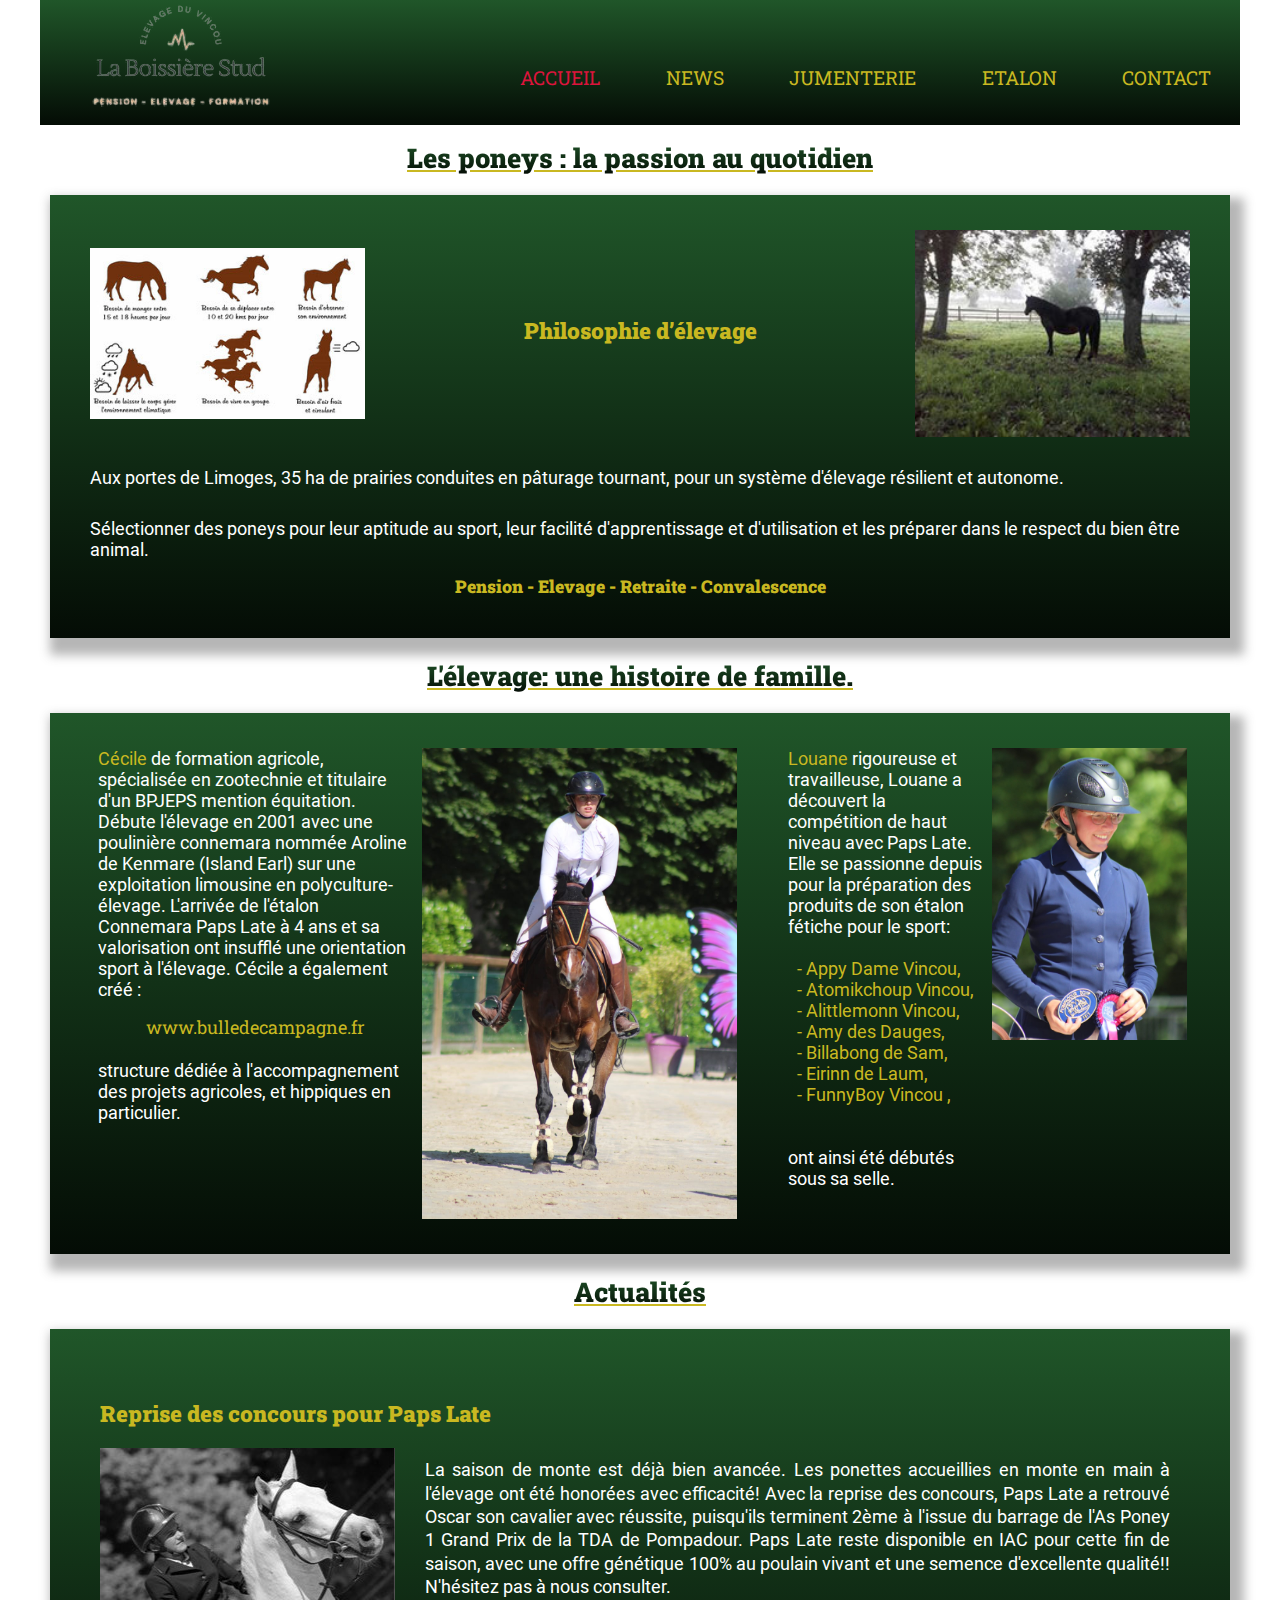
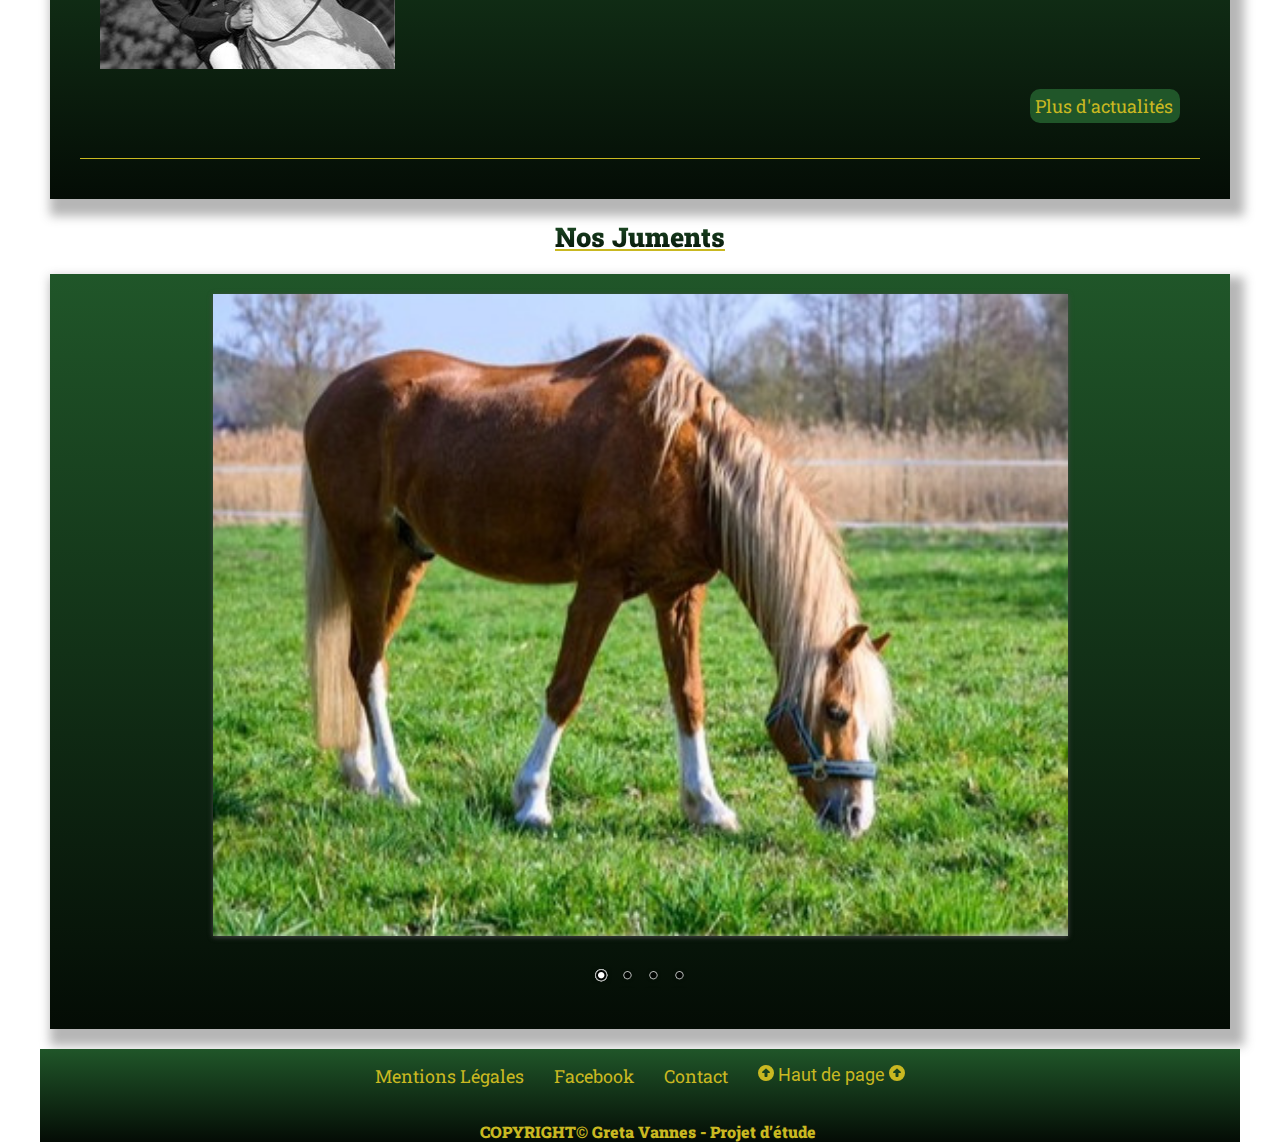
==== commit edd369d2: "lastCommit" ====
--- a/index.html
+++ b/index.html
@@ -5,20 +5,19 @@
     <meta charset="UTF-8">
     <meta name="viewport" content="width=device-width, initial-scale=1.0">
     <title>La Boissière Stud - Accueil</title>
-    <link rel="stylesheet" href="https://cdnjs.cloudflare.com/ajax/libs/font-awesome/6.4.2/css/all.min.css"
-        integrity="sha512-z3gLpd7yknf1YoNbCzqRKc4qyor8gaKU1qmn+CShxbuBusANI9QpRohGBreCFkKxLhei6S9CQXFEbbKuqLg0DA=="
-        crossorigin="anonymous" referrerpolicy="no-referrer" />
     <link rel="stylesheet" href="themes/default/default.css" type="text/css" media="screen" />
     <link rel="stylesheet" href="nivo-slider.css">
     <link rel="stylesheet" href="style.css">
 </head>
 
 <body>
+<!-- ============================== Header/Nav ===================================== -->
+
     <header id="bandeau" class="container">
         <a href="index.html"><img id="logo" src="images/Logo_1-removebg-preview.png" alt="www.laboissierestud.com"></a>
         <nav id="menuPrincipal" role="navigation">
             <div id="burger">
-                <i class="fa-solid fa-bars"></i>
+                <img class="bars" src="images/bars-solid.svg" alt="">
             </div>
             <ul>
                 <li><a href="index.html" id="linkIndex">Accueil</a></li>
@@ -29,14 +28,17 @@
             </ul>
         </nav>
     </header>
+<!-- ============================== Fin Header/Nav ===================================== -->    
     <main id="contenu" class="container mainIndex">
+
+<!-- ============================== Philosphie ===================================== -->        
         <h2 class="titres">Les poneys : la passion au quotidien </h2>
         <section id="philosophie">
             <figure class="picto">
                 <div class="images">
-                    <img class="premier" src="images/picto_chevaux.jpg" alt="www.laboissierestud.com">
+                    <img class="premier" src="images/picto_chevaux.jpg" alt="Plusieurs images de chevaux">
                     <h3>Philosophie d’élevage</h3>
-                    <img class="second" src="images/cheval_arbre.jpg" alt="www.laboissierestud.com">
+                    <img class="second" src="images/cheval_arbre.jpg" alt="Cheval noir entre les arbres">
                 </div>
                 <div class="texte">
                     <p>
@@ -56,6 +58,9 @@
                 <h4>Pension - Elevage - Retraite - Convalescence</h4>
             </figure>
         </section>
+ <!-- ============================== Fin philosophie ===================================== -->  
+ 
+ <!-- ============================== Famille ===================================== -->
         <h2>L'élevage: une histoire de famille.</h2>
         <section id="famille">
 
@@ -78,7 +83,7 @@
                         agricoles, et hippiques en particulier.
                     </p>
                 </div>
-                <img class="photoCecile" src="images/cécile.jpg" alt="www.laboissierestud.com">
+                <img class="photoCecile" src="images/cécile.jpg" alt="Femme brune montant un cheval">
             </figure>
             <figure class="louanne">
                 <div class="texteLouanne">
@@ -102,16 +107,17 @@
                         ont ainsi été débutés sous sa selle.
                     </p>
                 </div>
-                <img class="photoLouanne" src="images/louanne.jpg" alt="www.laboissierestud.com">
+                <img class="photoLouanne" src="images/louanne.jpg" alt="Femme blonde montant un cheval">
             </figure>
         </section>
-
+<!-- ============================== Fin famille ===================================== -->
+<!-- ============================== Actualités ===================================== -->
         <h2>Actualités</h2>
 
         <section id="mesArticles">
             <article class="monArticle">
                 <h3>Reprise des concours pour Paps Late</h3>
-                <img src="images/actu_2.jpg" alt="www.laboissierestud.com">
+                <img src="images/actu_2.jpg" alt="Homme à cheval">
                 <p>La saison de monte est déjà bien avancée. Les ponettes accueillies en monte en main à l'élevage ont
                     été honorées avec efficacité!
                     Avec la reprise des concours, Paps Late a retrouvé Oscar son cavalier avec réussite, puisqu'ils
@@ -122,38 +128,23 @@
                 <a href="news.html">Plus d'actualités</a>
             </article>
         </section>
-
+<!-- ============================== Fin actualités ===================================== -->
         <h2>Nos Juments</h2>
         <!-- Slider nivo slider  -->
         <div class="slider-wrapper theme-default">
             <div id="slider" class="nivoSlider container">
-                <a href="jumenterie.html"><img src="images-slider/jument1.jpg" alt="" data-transition="fade"
-                        title="#htmlcaption1" /></a>
-                <a href="jumenterie.html"><img src="images-slider/jument2.jpg" alt="" data-transition="fade"
-                        title="#htmlcaption2" /></a>
-                <a href="jumenterie.html"> <img class="photo3" src="images-slider/jument3.jpg" title="#htmlcaption3"
-                        data-transition="fade" /></a>
-                <a href="jumenterie.html"><img class="photo4" src="images-slider/jument4.jpg" alt=""
-                        title="#htmlcaption4" data-transition="fade" /></a>
-            </div>
-            <div id="htmlcaption1" class="nivo-html-caption">
-
-                <h2></h2>
-                <p></p>
-            </div>
-            <div id="htmlcaption2" class="nivo-html-caption">
-
-                <h2></h2>
-
-            </div>
-            <div id="htmlcaption3" class="nivo-html-caption">
-
-                <h2></h2>
-
+                <a href="jumenterie.html"><img src="images-slider/jument1.jpg" alt="un cheval"
+                        data-transition="fade"></a>
+                <a href="jumenterie.html"><img src="images-slider/jument2.jpg" alt="un cheval"
+                        data-transition="fade"></a>
+                <a href="jumenterie.html"> <img src="images-slider/jument3.jpg" alt="un cheval"
+                        data-transition="fade"></a>
+                <a href="jumenterie.html"><img src="images-slider/jument4.jpg" alt="un cheval"
+                        data-transition="fade"></a>
             </div>
         </div>
     </main>
-
+<!-- ============================== Footer ===================================== -->
     <footer id="pied" class="container">
 
         <ul>
@@ -166,21 +157,26 @@
             <li> <a href="contact.html">
                     Contact
                 </a></li>
-           <div id="hautPage"> <li>    
-                    <i class="fa-solid fa-circle-up"></i> Haut&nbsp;de&nbsp;page <i class="fa-solid fa-circle-up"></i>
-                 </li></div>
+            <li>
+                <div id="hautPage">
+                    <img src="images/circle-up-solid.svg" alt="Haut de page"> Haut&nbsp;de&nbsp;page <img
+                        src="images/circle-up-solid.svg" alt="Haut de page">
+                </div>
+            </li>
         </ul>
         <h3 class="copyright">COPYRIGHT&copy Greta Vannes - Projet d’étude</h3>
     </footer>
+<!-- ============================== fin footer ===================================== -->   
+
+<!-- ============================== Script ===================================== -->
     <script type="text/javascript" src="scripts/jquery-1.9.0.min.js"></script>
-
     <script type="text/javascript" src="scripts/jquery.nivo.slider.js"></script>
     <script src="scripts/active.js"></script>
     <script type="text/javascript">
         $(window).load(function () {
             $('#slider').nivoSlider();
         });
-        $("#menuPrincipal #burger i").click(function () {
+        $("#menuPrincipal #burger img").click(function () {
             $("#menuPrincipal ul").addClass("on").slideToggle(1500);
         })
     </script>
--- a/style.css
+++ b/style.css
@@ -23,7 +23,7 @@
 /* ===================== Config gÃ©nÃ©rale ============================================ */
 
 :root {
-    --dorÃ©: #C9B821;
+    --dorée: #C9B821;
     --vert: #205629;
 }
 
@@ -95,7 +95,7 @@
 h2 {
     display: flex;
     background-color: white;
-    text-decoration: underline var(--dorÃ©);
+    text-decoration: underline var(--dorée);
     justify-content: center;
     text-align: center;
     margin-top: 15px;
@@ -104,7 +104,7 @@
 }
 
 #hautPage {
-    color: var(--dorÃ©);
+    color: var(--dorée);
     cursor: pointer;
 }
 
@@ -114,25 +114,25 @@
 
 h3 {
     font-family: 'Roboto Slab';
-    color: var(--dorÃ©);
+    color: var(--dorée);
     font-size: 1.4rem;
 
 }
 
 h4 {
     font-family: 'Roboto Slab';
-    color: var(--dorÃ©);
+    color: var(--dorée);
     font-size: 1.1rem;
 }
 
 a {
     font-family: 'Roboto Slab';
     text-decoration: none;
-    color: var(--dorÃ©);
+    color: var(--dorée);
 }
 
 a:hover {
-    border-bottom: solid 1px var(--dorÃ©);
+    border-bottom: solid 1px var(--dorée);
 }
 
 body {
@@ -163,7 +163,7 @@
 }
 
 .active:hover {
-    color: var(--dorÃ©);
+    color: var(--dorée);
 }
 
 /* ============================== Fin config gÃ©nÃ©rale ==================================== */
@@ -178,6 +178,7 @@
 #bandeau img {
     padding-left: 40px;
 }
+
 
 #menuPrincipal ul {
     display: flex;
@@ -203,7 +204,7 @@
 #menuPrincipal #burger {
     display: flex;
     font-size: 3rem;
-    color: var(--dorÃ©);
+    color: var(--dorée);
     justify-content: flex-end;
     padding-right: 10px;
     padding-top: 10px;
@@ -230,7 +231,7 @@
     }
 
     #menuPrincipal ul li a:hover {
-        border-bottom: solid 1px var(--dorÃ©);
+        border-bottom: solid 1px var(--dorée);
     }
 }
 
@@ -324,7 +325,7 @@
 }
 
 #famille .prenom {
-    color: var(--dorÃ©);
+    color: var(--dorée);
 }
 
 #famille .cecile .photoCecile {
@@ -346,7 +347,7 @@
 }
 
 #famille .louanne .listeLouanne {
-    color: var(--dorÃ©);
+    color: var(--dorée);
     display: flex;
     justify-content: center;
 }
@@ -421,6 +422,7 @@
     padding: 20px;
     color: white;
     gap: 20px;
+    border-bottom: 1px solid var(--dorée);
 }
 
 #mesArticles .monArticle a {
@@ -464,7 +466,7 @@
     display: grid;
     grid-template-columns: auto;
     grid-template-rows: repeat(3, auto);
-
+    border-bottom: 1px solid var(--dorée);
     margin: 20px 10px;
     padding: 20px;
     color: white;
@@ -633,7 +635,7 @@
 }
 
 #pied ul li a:hover {
-    border-bottom: solid 1px var(--dorÃ©);
+    border-bottom: solid 1px var(--dorée);
 }
 
 
@@ -691,7 +693,7 @@
     border: none;
     background: none;
     width: 100%;
-    color: var(--dorÃ©);
+    color: var(--dorée);
     font-weight: 600;
 }
 
@@ -703,7 +705,7 @@
 }
 
 #formulaire #form p:nth-of-type(1) {
-    color: var(--dorÃ©);
+    color: var(--dorée);
 }
 
 #formulaire #form p:nth-of-type(1) input {
@@ -711,7 +713,7 @@
 }
 
 #formulaire #form p:nth-of-type(5) {
-    border: solid 1px var(--dorÃ©);
+    border: solid 1px var(--dorée);
 }
 
 #formulaire #form p:nth-of-type(1),
@@ -724,14 +726,14 @@
 #formulaire #form p:nth-of-type(2) input,
 #formulaire #form p:nth-of-type(3) input,
 #formulaire #form p:nth-of-type(7) input {
-    border: 1px solid var(--dorÃ©);
+    border: 1px solid var(--dorée);
     border-radius: 20px;
     padding: 8px 12px;
     margin: 10px 0;
 }
 
 #formulaire #form p:nth-of-type(7) input {
-    background-color: var(--dorÃ©);
+    background-color: var(--dorée);
 
 }
 
@@ -756,10 +758,10 @@
     min-height: 250px;
 }
 
-#carte p .dorÃ© {
+#carte p .dorée--dorée {
     font-family: 'Roboto Slab';
     font-size: 1.5rem;
-    color: var(--dorÃ©);
+    color: var(--dorée);
 }
 
 #carte p {
@@ -829,7 +831,7 @@
     display: grid;
     grid-template-columns: auto-fill;
     grid-template-rows: repeat(3, auto);
-    border: 1px solid var(--dorÃ©);
+    border: 1px solid var(--dorée);
     border-radius: 25px;
     box-shadow: 4px 8px 8px 8px rgba(33, 33, 33, 0.5);
 
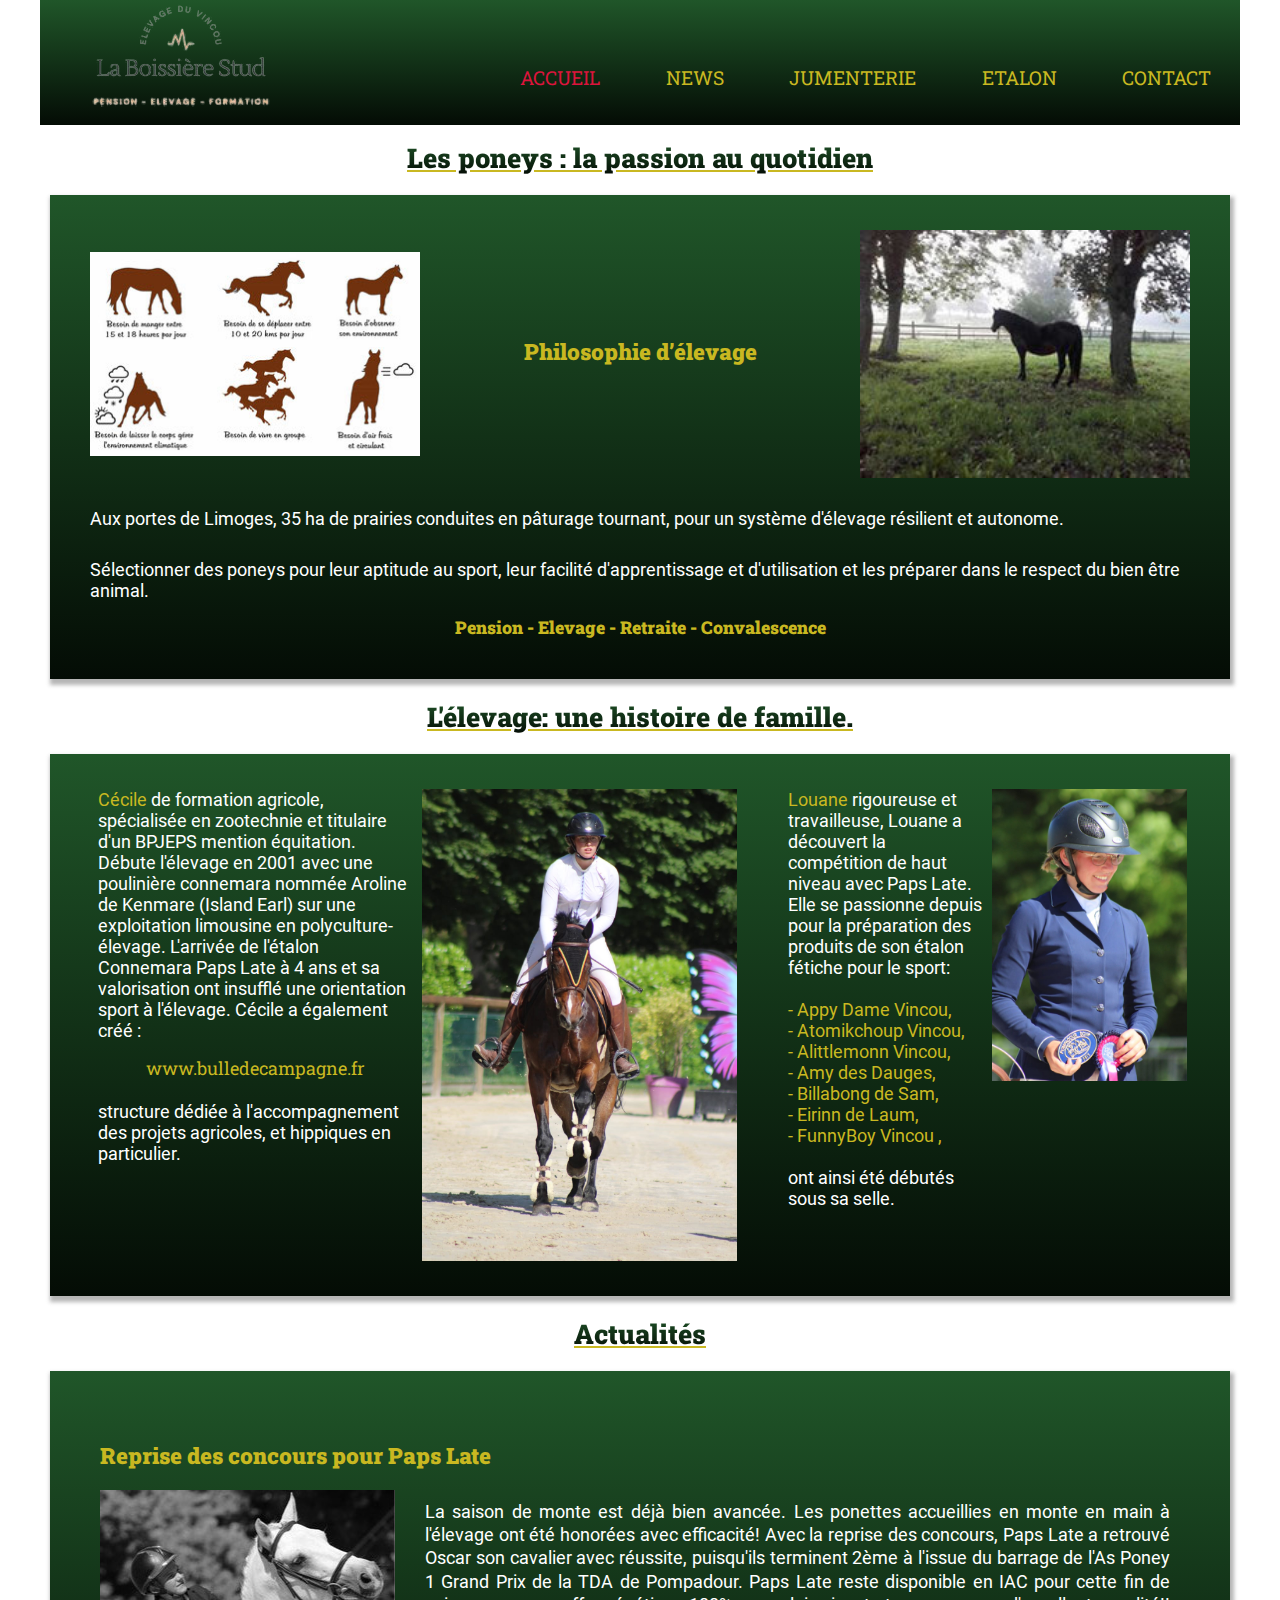
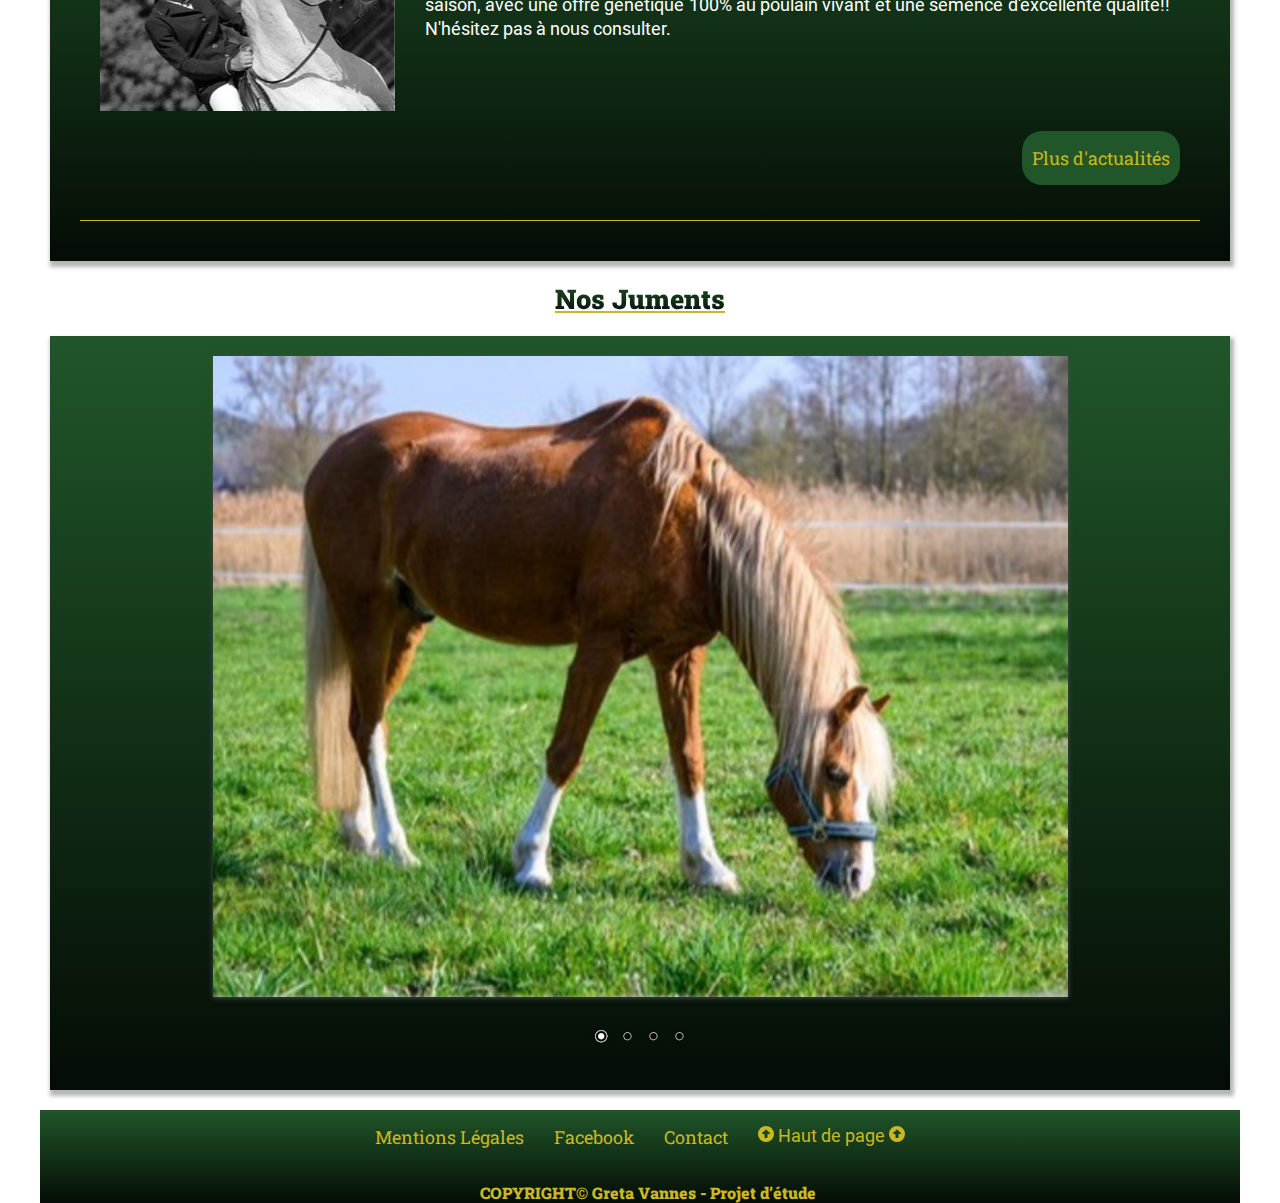
==== commit 9945fc79: "imgHtmlModified" ====
--- a/index.html
+++ b/index.html
@@ -64,7 +64,7 @@
         <h2>L'élevage: une histoire de famille.</h2>
         <section id="famille">
 
-            <figure class="cecile">
+            <article class="cecile">
                 <div class="texteCecile">
                     <p>
                         <span class="prenom">Cécile</span> de formation agricole, spécialisée
@@ -84,8 +84,8 @@
                     </p>
                 </div>
                 <img class="photoCecile" src="images/cécile.jpg" alt="Femme brune montant un cheval">
-            </figure>
-            <figure class="louanne">
+            </article>
+            <article class="louanne">
                 <div class="texteLouanne">
 
                     <p>
@@ -95,20 +95,20 @@
                         la préparation des produits de son étalon fétiche
                         pour le sport:<br>
                         <br>
-                        <span class="listeLouanne">
-                            - Appy Dame Vincou,<br>
-                            - Atomikchoup Vincou,<br>
-                            - Alittlemonn Vincou,<br>
-                            - Amy des Dauges,<br>
-                            - Billabong de Sam,<br>
-                            - Eirinn de Laum,<br>
-                            - FunnyBoy Vincou ,</span><br>
-                        <br>
+                        <ul class="listeLouanne">
+                            <li> - Appy Dame Vincou,</li>
+                            <li> - Atomikchoup Vincou,</li>
+                            <li> - Alittlemonn Vincou,</li>
+                            <li> - Amy des Dauges,</li>
+                            <li> - Billabong de Sam,</li>
+                            <li> - Eirinn de Laum,</li>
+                            <li> - FunnyBoy Vincou ,</li>
+                        </ul><br>
                         ont ainsi été débutés sous sa selle.
                     </p>
                 </div>
                 <img class="photoLouanne" src="images/louanne.jpg" alt="Femme blonde montant un cheval">
-            </figure>
+            </article>
         </section>
 <!-- ============================== Fin famille ===================================== -->
 <!-- ============================== Actualités ===================================== -->
--- a/style.css
+++ b/style.css
@@ -138,9 +138,7 @@
 body {
     font-family: 'Roboto';
     font-size: 18px;
-    /* background: url(images/ciel.jpg) no-repeat;
-    background-size: cover;
-    background-position: 50% 50%; */
+    
 
 }
 
@@ -194,6 +192,7 @@
     flex-direction: column;
     float: right;
     margin-right: 20px;
+    text-align: right;
     
 }
 
@@ -244,11 +243,11 @@
     margin: 20px 10px;
     padding: 20px;
     background: linear-gradient(to bottom, #205629, #040C05);
-    box-shadow: 7px 10px 10px 7px rgba(73, 73, 73, 0.4);
+    box-shadow: 2px 4px 4px 2px rgba(73, 73, 73, 0.4);
 
 }
 #philosophie img {
-    width: 25%;
+    width: 30%;
 }
 #philosophie .images {
     display: flex;
@@ -281,6 +280,7 @@
     align-items: center;
     padding-bottom: 20px;
 }
+
 
 
 
@@ -305,7 +305,7 @@
     margin: 20px 10px;
     padding: 20px;
     background: linear-gradient(to bottom, #205629, #040C05);
-    box-shadow: 7px 10px 10px 7px rgba(73, 73, 73, 0.4);
+    box-shadow: 2px 4px 4px 2px rgba(73, 73, 73, 0.4);
 }
 
 #famille .cecile,
@@ -349,7 +349,8 @@
 #famille .louanne .listeLouanne {
     color: var(--dorée);
     display: flex;
-    justify-content: center;
+    flex-direction: column;
+    
 }
 
 
@@ -409,7 +410,7 @@
     background: linear-gradient(to bottom, #205629, #040C05);
     padding: 20px;
     margin : 20px 10px;
-    box-shadow: 7px 10px 10px 7px rgba(73, 73, 73, 0.4);
+    box-shadow: 2px 4px 4px 2px rgba(73, 73, 73, 0.4);
 
 }
 
@@ -494,7 +495,8 @@
     margin-bottom: 20px;
 }
 
-#mesArticles .grandArticle p:last-of-type {
+#mesArticles .grandArticle p:last-of-type,
+#mesArticles .grandArticle ul {
     display: none;
 
 }
@@ -539,18 +541,18 @@
     #mesArticles .monArticle a {
         display: block;
         grid-area: 3/3/4/4;
-        width: 140px;
+        /* width: 140px; */
         background-color: var(--vert);
-        border-radius: 10px;
-        padding: 5px 5px;
+        border-radius: 20px;
+        padding: 15px 10px;
         margin-bottom: 15px;
     }
 
     #mesArticles .grandArticle {
         
         display: grid;
-        grid-template-columns: repeat(3, auto);
-        grid-template-rows: repeat(3, auto);
+        grid-template-columns: repeat(3, auto-fill);
+        grid-template-rows: repeat(4, auto-fill);
         margin: 20px 10px;
         padding: 20px;
         color: white;
@@ -567,16 +569,23 @@
         grid-area: 2/1/3/2;
     }
 
-    #mesArticles .grandArticle p {
+
+    #mesArticles .grandArticle p:nth-of-type(1){
         grid-area: 2/2/4/4;
     }
+
+
 }
 
 @media screen and (min-width: 1050px) {
-    #mesArticles .grandArticle p:last-of-type {
+     #mesArticles .grandArticle p:last-of-type  {
         display: block;
-        grid-area: 3/1/4/4
-    }
+        grid-area: 4/1/5/4
+    }
+    #mesArticles .grandArticle ul{
+        display: block;
+    }
+
 }
 
 /* ==================== Fin ActualitÃ©s/News ===================== */
@@ -586,7 +595,7 @@
     background: linear-gradient(to bottom, #205629, #040C05);
     padding: 20px;
     margin: 20px 10px;
-    box-shadow: 7px 10px 10px 7px rgba(73, 73, 73, 0.4);
+    box-shadow: 2px 4px 4px 2px rgba(73, 73, 73, 0.4);
 }
 
 .nivo-caption {
@@ -663,7 +672,7 @@
     padding: 20px;
     margin: 20px 10px;
     background: linear-gradient(to bottom, #205629, #040C05);
-    box-shadow: 7px 10px 10px 7px rgba(73, 73, 73, 0.4);
+    box-shadow: 2px 4px 4px 2px rgba(73, 73, 73, 0.4);
 }
 
 #formulaire p input:focus,
@@ -752,7 +761,7 @@
     margin: 20px 10px;
     padding: 20px;
     background: linear-gradient(to bottom, #205629, #040C05);
-    box-shadow: 7px 10px 10px 7px rgba(73, 73, 73, 0.4);
+    box-shadow: 2px 4px 4px 2px rgba(73, 73, 73, 0.4);
     display: flex;
     justify-content: space-between;
     min-height: 250px;
@@ -821,7 +830,7 @@
     grid-template-columns: repeat(auto-fill, 330px);
     gap: 30px;
     justify-content: center;
-    box-shadow: 7px 10px 10px 7px rgba(73, 73, 73, 0.4);
+    box-shadow: 2px 4px 4px 2px rgba(73, 73, 73, 0.4);
 
 }
 
@@ -833,7 +842,7 @@
     grid-template-rows: repeat(3, auto);
     border: 1px solid var(--dorée);
     border-radius: 25px;
-    box-shadow: 4px 8px 8px 8px rgba(33, 33, 33, 0.5);
+    box-shadow: 2px 4px 4px 2px rgba(73, 73, 73, 0.4);
 
 }
 
